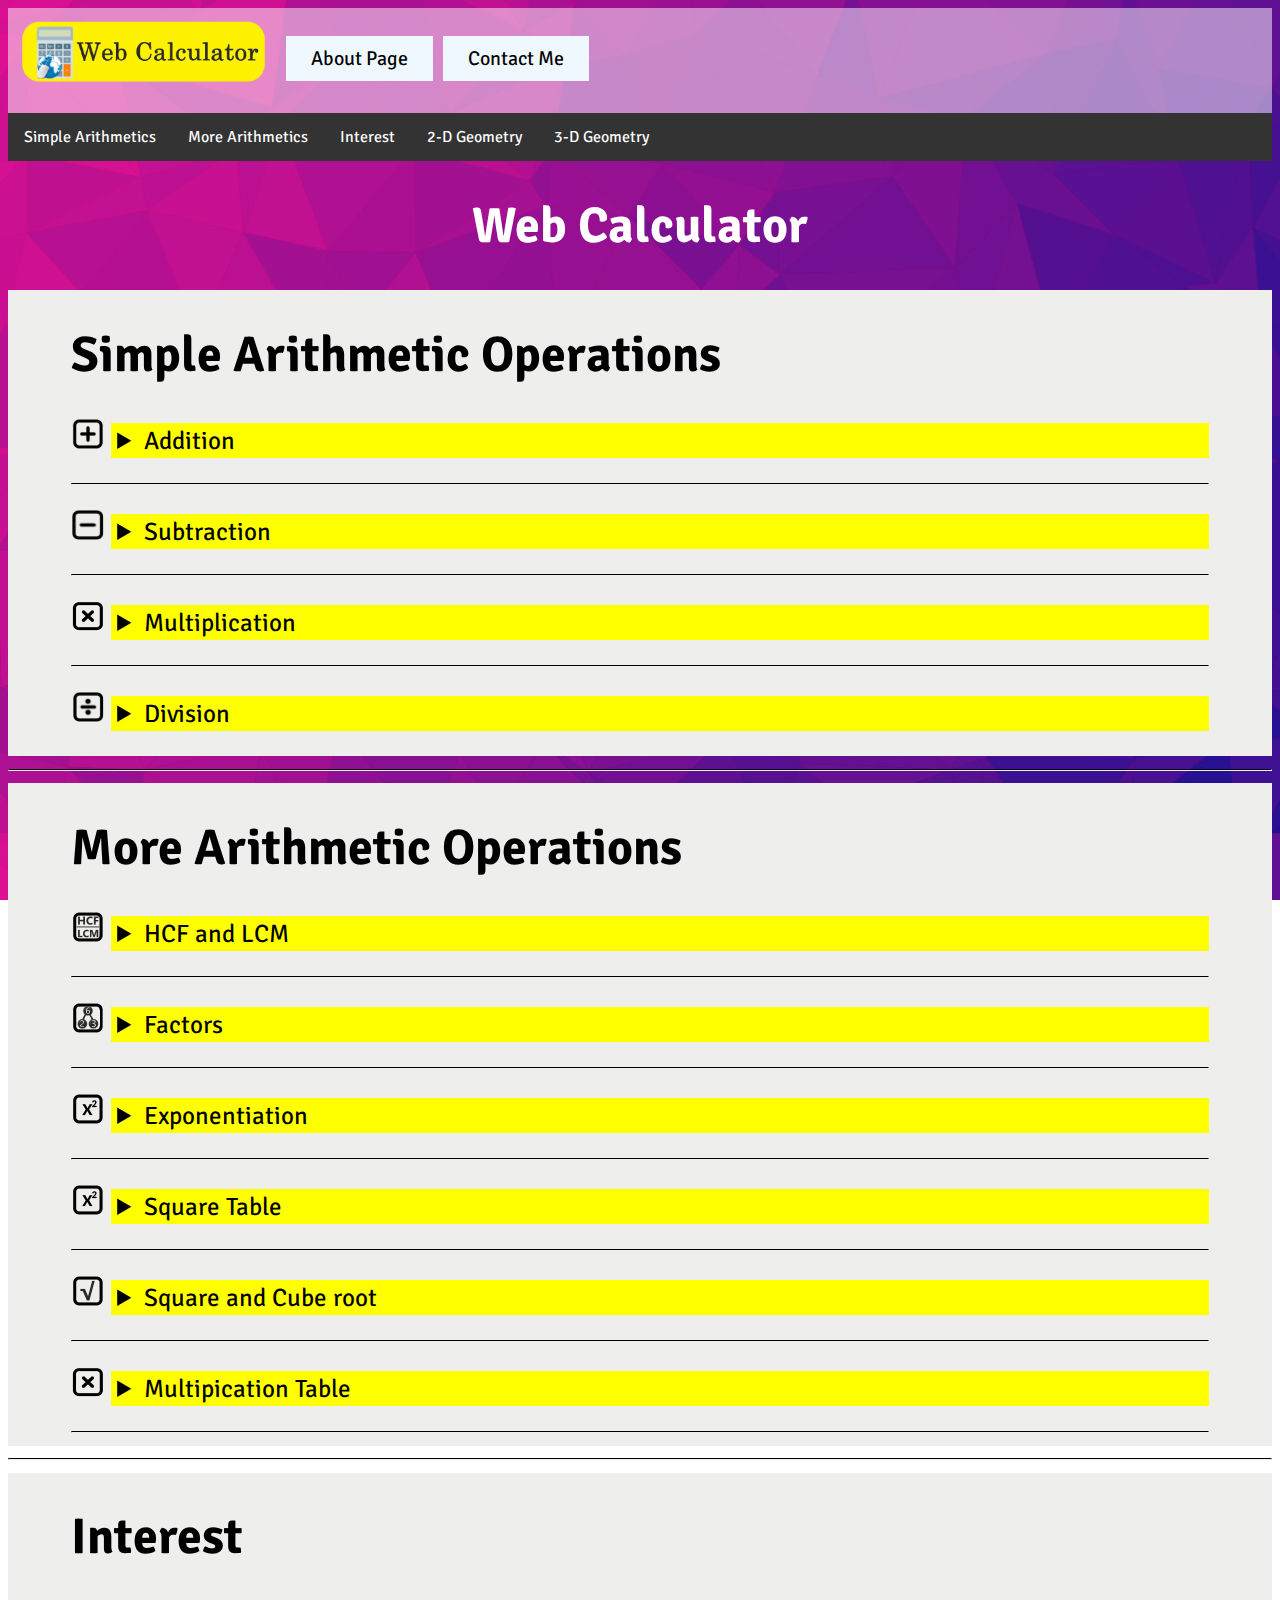
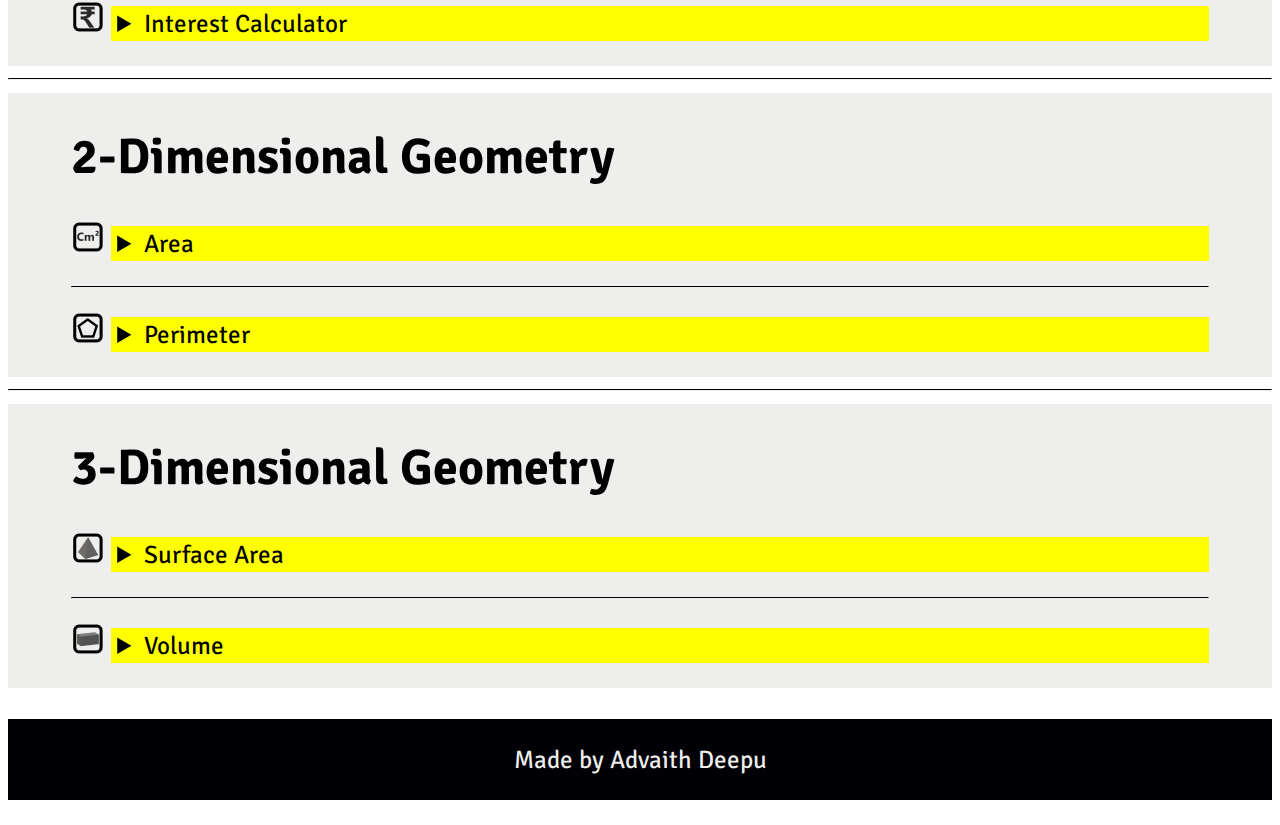
==== index.html @ 76e4072d "Factor, square table and multiplication table commit" ====
<!DOCTYPE html>
<html>
    <head>
        <title>Web Calculator</title>
        <link rel="icon" type="image/x-icon" href="images/favicon.ico">
        <link rel = "stylesheet" href = "stylesheet.css">
        <script src = "script.js"></script>
        <meta name="google-site-verification" content="hPIYOb02FYe_KMoBEYCbJFH-rFjBKuDhqPCGB0qV5eU" />
        <meta charset="utf-8">
        <meta name="description" content="Calculate anything!">
        <meta name="keywords" content="Addition, Subtraction, Multiplication, Division, HCF, LCM, Exponent, Square root, Cube root, Multipication table, square table, Area, Perimeter">
        <meta name="viewport" content="width=device-width, initial-scale=1">
    </head>
    <body>
        <button onclick="topFunction()" id="topBtn" title="Go to top"><img src = "images/up.png"></button>
        <div class="fullscreen nopadding">
         <div id="header">
            <a href="https://advaithdeepu.github.io/WebCalculator/" title="https://advaithdeepu.github.io/WebCalculator/"><img src ="images/webcalc logo.png"></a>
            <ul>
            <li><a class = "head" href = "about.html">About Page</a></li><!--add hover text(title tag)-->
            <li><a class = "head" href = "mailto:calculator.advaith@gmail.com" title="calculator.advaith@gmail.com">Contact Me</a></li>
            </ul>
         </div>
        </div>
        <nav><div class="navbar">
            <div class = "navitem">
                <a href="#SimpleArithmetics">Simple Arithmetics</a>
                <a href="#MoreArithmetics">More Arithmetics</a>
                <a href="#Interest">Interest</a>
                <a href="#2DGeometry">2-D Geometry</a>
                <a href="#3DGeometry">3-D Geometry</a></div>            
            </div>
        </nav>
        <div class = "heading">
            <h1 id="SimpleArithmetics">Web Calculator</h1>
        </div>
        <div class="white">
            <h1>Simple Arithmetic Operations</h1>
            <ul class = "add">
                <li>
                 <details>
                   <summary>Addition</summary>
                   <p>Enter the two Numbers</p>
                   <input type= "number" id = "addNum1" placeholder="Enter the Number"></input>
                   <br>
                   <input type= "number" id = "addNum2" placeholder="Enter the Number"></input>
                   <br><button class = "button" onclick = "addition()">Calculate</button><br><br>
                   <b id = "addResult" style = "color:black;"></b>            
                 </details>
                </li>
               </ul>  
               <hr>
               <ul class = "sub">
                <li>
                 <details>            
                   <summary>Subtraction</summary>
                   <p>Enter the two Numbers</p>
                   <input type= "number" id = "subNum1" placeholder="Enter the Number"></input>
                   <br>
                   <input type= "number" id = "subNum2" placeholder="Enter the Number"></input>
                   <br><button onclick = "subtraction()">Calculate</button><br><br>
                   <b id = "subResult" style = "color:black;"></b>            
                 </details>
                </li>
               </ul>
               <hr>
               <ul class = "mul">
                <li>   
                 <details>
                   <summary>Multiplication</summary>
                   <p>Enter the two Numbers</p>
                   <input type= "number" id = "multNum1" placeholder="Enter the Number"></input>
                   <br>
                   <input type= "number" id = "multNum2" placeholder="Enter the Number"></input>
                   <br><button onclick = "multiplication()">Calculate</button><br><br>
                   <b id = "multResult" style = "color:black;"></b>            
                 </details>
                </li>
               </ul>
               <hr>
               <ul class = "div">
                <li>
                 <details>
                   <summary>Division</summary>
                   <p>Enter the two Numbers</p>
                   <input type= "number" id = "divNum1" placeholder="Enter the Number"></input>
                   <br>
                   <input type= "number" id = "divNum2" placeholder="Enter the Number"></input>
                   <br><button onclick = "Division()">Calculate</button><br><br>
                   <b id = "divResult" style = "color:black;"></b>
                 </details>
                </li>
               </ul>
        </div>
        <hr id = "MoreArithmetics">
        <div class = "white">
            <h1>More Arithmetic Operations</h1>
            <ul class = "hcfLcm">
                <li>
                  <details>
                    <summary>
                      HCF and LCM
                    </summary>
                    <p>Enter the Numbers</p>
                    <input type="number" id="HCF1" placeholder="Enter the larger Number"></input><br>
                    <input type="number" id="HCF2" placeholder="Enter  smaller Number"></input><br><br>
                    <button onclick="HCF()">Find HCF</button>
                    <button onclick="LCM()">Find LCM</button>
                    <p id = "Hresult"></p>
                  </details>
                </li>
              </ul>         
              <hr>
              <ul class = "factor">
                <li>
                  <details>
                    <summary>
                      Factors
                    </summary>
                    <p>Find the factors of the Number</p>
                    <input type="number" id="factor" placeholder="Enter the Number"></input><br>
                    <button onclick="Factor()">Find Factors</button>
                    <p id = "fresult"></p>
                  </details>
                </li>
              </ul>         
              <hr>
              <ul class = "exp">
                <li>
                 <details>
                 <summary>Exponentiation</summary>
                 <p>Enter the number:- </p>
                 <input type="number" id="Exp1" placeholder="Enter the Number"></input>
                 <p>Enter the exponent:- </p>
                 <input type="number" id="Exp2" placeholder="Enter the Exponent"></input>
                 <br><button onclick = "Exponent()">Calculate</button>
                 <p id = "ExpResult"></p>
                 </details>
                </li>
               </ul>
               <hr>
               <ul class = "exp">
                <li>
                 <details>
                 <summary>Square Table</summary>
                 <p>Enter the number from where you want to start the square table:- </p>
                 <input type="number" id="stable1" placeholder="Enter the Number"></input>
                 <p>Enter the number from where you want to end the square table:- </p>
                 <input type="number" id="stable2" placeholder="Enter the Number"></input>
                 <br><button onclick = "STable()" id ="scroll2">Calculate</button>
                 <p style ="background: aqua;" id = "sTableResult"></p>
                 </details>
                </li>
               </ul>
               <hr>
               <ul class = root>
                 <li>
                   <details>
                     <summary>
                       Square and Cube root
                     </summary>
                     <p>Enter the Number</p>
                     <input type="number" id="rootNum" placeholder="Enter the Number"></input>
                     <br><button onclick="SquareRoot()">Find Square root</button>
                     <button onclick="CubeRoot()">Find Cube root</button>
                     <p id = "rootResult"></p>
                   </details>
                 </li>
               </ul>
               <hr>
               <ul class = "mul">
                <li>
                 <details>
                 <summary>Multipication Table</summary>
                 <p>Enter the number whose multiplication table is required:- </p>
                 <input type="number" id="mtable1" placeholder="Enter the Number"></input>
                 <p>Enter number till where you want the multiplication table: </p>
                 <input type="number" id="mtable2" value="10" placeholder="Enter the Number"></input>
                 <br><button onclick = "MTable()" id ="scroll">Calculate</button>
                 <p style ="background: aqua;" id = "mTableResult"></p>
                 </details>
                </li>
               </ul>
               <hr>
               <!--<ul class = "zeroes">
                <li>
                  <details>
                    <summary>
                      Roots of a polynomial
                    </summary>
                    <p>Find the factors of the Number</p>
                    <input type="number" id="factor" placeholder="Enter the Number"></input><br>
                    <button onclick="Factor()">Find Factors</button>
                    <p id = "fresult"></p>
                  </details>
                </li>
              </ul>         
              <hr>-->
        </div>
        <hr id = "Interest">
        <div class = "white">
            <h1>Interest</h1>
            <ul class="interest">
                <li>
                  <details>
                    <summary>
                      Interest Calculator
                    </summary>
                    <p>Enter the Principal, Rate of Interest and Time (in months):-</p>
                    <input type="number" id="principal" placeholder="Enter Principal"></input><br>
                    <input type="number" id="rateOfI" placeholder="Enter Rate of Interest"></input><br>
                    <input type="number" id="time" placeholder="Enter Time Period"></input><br><br>
                    <strong>Simple Interest</strong><br><br>
                    <button onclick="SimpleInterest()">Use Simple Interest</button><br>
                    <p id = "SResult"></p>
                    <strong>Compound Interest</strong>
                    <p>Select how the amount is compounded:-</p>
                    <button id="year">Annually</button>
                    <button id="half">Half-Yearly</button>
                    <button id="quart">Quarterly</button><br><br>
                    <button id ="CI" onclick="CompoundInterest()">Use Compound Interest</button>           
                    <p id = "CResult"></p>
                  </details>
                </li>
              </ul>
        </div>
        <hr id = "2DGeometry">
        <div class = "white">
            <h1>2-Dimensional Geometry</h1>
            <ul class = "area">
                <li>
                <details>
                  <summary>Area</summary>
                  <p>Select one of the following shapes:- </p>
                  <details>
                   <summary><img src = "images/triangle.png">Triangle</summary>
                   <ul><li><details>
                     <summary>Heron's Formula (using 3 sides)</summary>
                     <input type="number" id="side1" placeholder="Measure of side 1"></input><br><br>
                     <input type="number" id="side2" placeholder="Measure of side 2"></input><br><br>
                     <input type="number" id="side3" placeholder="Measure of side 3"></input><br><br>
                     <button onclick="AreaTriHeron()">Find Area</button>
                     <p id = "triHeronArea"></p>
                    </details></li>
                    <li><details><summary>1/2 x base x height</summary>
                     <p>Enter the values of base and height:- </p>
                     <input type="number" id="triBase" placeholder="Value of base"></input><br><br>
                     <input type="number" id="triHeight" placeholder="Value of height"></input><br><br>
                     <button onclick="AreaTriBase()">Find area</button>
                     <p id = "triBaseArea"></p></details></li>
                   </ul></details>
                  <details>
                   <summary><img src = "images/square.png">Quadrilateral</summary>
                   <p>Select a Quadrilateral </p>
                   <ul><li><details><summary><img src = "images/para.png">Parallellogram</summary>
                     <p>Enter the values of base and height:- </p>
                     <input type="number" id="pBase" placeholder="Value of base"></input><br><br>
                     <input type="number" id="pHeight" placeholder="Value of height"></input><br><br>
                     <button onclick="AreaParallelogram()">Find area</button>
                     <p id = "paraArea"></p></details>
                     </li>
                   <li>
                   <details><summary><img src = "images/rect.png">Rectangle</summary>
                     <p>Enter the values of length and breadth:- </p>
                     <input type="number" id="rLength" placeholder="Value of length"></input><br><br>
                     <input type="number" id="rBreadth" placeholder="Value of breadth"></input><br><br>
                     <button onclick="AreaRectangle()">Find area</button>
                     <p id = "rArea"></p></details> 
                   </li>
                   <li><details><summary><img src = "images/square.png">Square</summary>
                     <p>Enter the value of side of the square:- </p>
                     <input type="number" id="sSide" placeholder="Value of side"></input><br><br>
                     <button onclick="AreaSquare()">Find area</button>
                     <p id = "sArea"></p></details> </li></ul></details>
                   <details><summary><img src = "images/circle.png">Circle</summary>
                     <p>Enter the value of radius of the circle:- </p>
                     <input type="number" id="aRadius" placeholder="Value of radius"></input><br><br>
                     <button onclick="AreaCircle()">Find Area</button>
                     <p id = "cArea"></p>
                   </details>
                 </li>
                 </ul>
               <hr>
              <ul class = "perimeter">
               <li>
               <details>
                 <summary>Perimeter</summary>
                 <p>Select one of the following shapes:- </p>
                 <details>
                  <summary><img src = "images/triangle.png">Triangle</summary>
                  <p>Enter the values of each side of the Triangle</p>
                  <input type="number" id="pSide1" placeholder="Measure of side 1"></input><br><br>
                 <input type="number" id="pSide2" placeholder="Measure of side 2"></input><br><br>
                 <input type="number" id="pSide3" placeholder="Measure of side 3"></input><br><br>
                 <button onclick="PeriTriangle()">Find Perimeter</button>
                 <p id = "pTriangle"></p>
                 </details>
                 <details>
                  <summary><img src = "images/square.png">Quadrilaterals</summary>
                  <p>Select a Quadrilateral </p>
                  <ul><li>
                   <details><summary><img src = "images/rect.png">Rectangle/Parallelogram</summary>
                     <p>Enter the values of length and breadth:- </p>
                     <input type="number" id="pLength" placeholder="Value of length"></input><br><br>
                     <input type="number" id="pBreadth" placeholder="Value of breadth"></input><br><br>
                     <button onclick="PeriRectangle()">Find Perimeter</button>
                     <p id = "pRect"></p></details> 
                   </li>
                   <li>
                   <details><summary><img src = "images/square.png">Square</summary>
                     <p>Enter the value of side of the square or Rhombus:- </p>
                     <input type="number" id="pSide" placeholder="Value of side"></input><br><br>
                     <button onclick="PeriSquare()">Find Perimeter</button>
                     <p id = "pSquare"></p>
                   </details>
                   </li>
                   </ul>
                </details>
                <details>
                  <summary><img src = "images/circle.png">Circle</summary>
                  <p>Enter the value of radius of the circle:- </p>
                   <input type="number" id="pRadius" placeholder="Value of radius"></input><br><br>
                   <button onclick="CircumCircle()">Find Perimeter</button>
                   <p id = "CircumCircle"></p> 
                </details>
                <details>
                 <summary><img src = "images/regular.png">Any Regular polygon</summary>
                 <p>Enter the length of each side and the total number of sides:- </p>
                 <input type="number" id="pReguLength" placeholder="Length of each side"></input><br><br>
                 <input type="number" id="pReguNum" placeholder="Number of Sides" min="3"></input><br><br>
                 <button onclick="PeriRegular()">Find Perimeter</button>
                 <p id = "pRegular"></p></details> 
               </details>
               </details>
               </li>
             </ul>
        </div>
        <hr id = "3DGeometry">
        <div class = "white">
            <h1>3-Dimensional Geometry</h1>
            <ul class = "surfacearea">
                <li>
                <details>
                  <summary>Surface Area</summary>
                  <p>Select one of the following shapes:- </p>
                  <details>
                   <summary><img src = "images/cuboid.png">Cuboid</summary>
                   <input type="number" id="sLength" placeholder="Value of Length"></input><br><br>
                   <input type="number" id="sBreadth" placeholder="Value of Breadth"></input><br><br>
                   <input type="number" id="sHeight" placeholder="Value of Height"></input><br><br>
                   <button onclick = "TSACuboid()">Find Total Surface Area</button>
                   <button onclick = "CSACuboid()">Find Curved Surface Area</button>
                   <p id = "sCuboid"></p>
                  </details>
                  <details>
                   <summary><img src = "images/cube.png">Cube</summary>
                   <input type="number" id="surfaceSide" placeholder="Value of Side"></input><br><br>
                   <button onclick = "TSACube()">Find Total Surface Area</button>
                   <button onclick = "CSACube()">Find Curved Surface Area</button>
                   <p id = "sCube"></p>
                 </details>
                 <details>
                   <summary><img src = "images/cylinder.png">Cylinder</summary>
                   <input type="number" id="sCylRadius" placeholder="Enter Radius"></input><br><br>
                   <input type="number" id="sCylHeight" placeholder="Enter Height"></input><br><br>
                   <button onclick = "TSACylinder()">Find Total Surface Area</button>
                   <button onclick = "CSACylinder()">Find Curved Surface Area</button>
                   <p id="sCylinder"></p>
                 </details>
                 <details>
                  <summary><img src = "images/cone.png">Cone</summary>
                  <input type="number" id="sConeRadius" placeholder="Enter Radius"></input><br><br>
                  <input type="number" id="sConeHeight" placeholder="Enter Height"></input><br><br>
                  <button onclick = "TSACone()">Find Total Surface Area</button>
                  <button onclick = "CSACone()">Find Curved Surface Area</button>
                  <p id = "sCone"></p>
                </details>
                <details>
                  <summary><img src = "images/sphere.png">Sphere</summary>
                  <input type="number" id="sSphRadius" placeholder="Enter Radius"></input><br><br>
                  <button onclick="TSASphere()">Find Total Surface Area</button>
                  <p id ="sSphere"></p>
                </details>
                <details>
                  <summary><img src = "images/hemi.png">Hemi-Sphere</summary>
                  <input type="number" id="sHemiRadius" placeholder="Enter Radius"></input><br><br>
                  <button onclick="TSAHemi()">Find Total Surface Area</button>
                  <button onclick = "CSAHemi()">Find Curved Surface Area</button>
                  <p id ="sHemi"></p>
                </details>
                </details>
                </li>
              </ul>
              <hr>
              <ul class = "volume">
                <li>
                <details>
                  <summary>Volume</summary>
                  <p>Select one of the following shapes:- </p>
                  <details>
                   <summary><img src = "images/cuboid.png">Cuboid</summary>
                   <input type="number" id="vLength" placeholder="Value of Length"></input><br><br>
                   <input type="number" id="vBreadth" placeholder="Value of Breadth"></input><br><br>
                   <input type="number" id="vHeight" placeholder="Value of Height"></input><br><br>
                   <button onclick = "VolCuboid()">Find Volume</button>
                   <p id = "vCuboid"></p>
                  </details>
                  <details>
                   <summary><img src = "images/cube.png">Cube</summary>
                   <input type="number" id="vSide" placeholder="Value of Side"></input><br><br>
                   <button onclick = "VolCube()">Find Volume</button>
                   <p id = "vCube"></p>
                 </details>
                 <details>
                   <summary><img src = "images/cylinder.png">Cylinder</summary>
                   <input type="number" id="vCylRadius" placeholder="Enter Radius"></input><br><br>
                   <input type="number" id="vCylHeight" placeholder="Enter Height"></input><br><br>
                   <button onclick = "VolCylinder()">Find Volume</button>
                   <p id="vCylinder"></p>
                 </details>
                 <details>
                  <summary><img src = "images/cone.png">Cone</summary>
                  <input type="number" id="vConeRadius" placeholder="Enter Radius"></input><br><br>
                  <input type="number" id="vConeHeight" placeholder="Enter Height"></input><br><br>
                  <button onclick = "VolCone()">Find Volume</button>
                  <p id = "vCone"></p>
                </details>
                <details>
                  <summary><img src = "images/sphere.png">Sphere</summary>
                  <input type="number" id="vSphRadius" placeholder="Enter Radius"></input><br><br>
                  <button onclick="VolSphere()">Find Volume</button>
                  <p id ="vSphere"></p>
                </details>
                <details>
                  <summary><img src = "images/hemi.png">Hemi-Sphere</summary>
                  <input type="number" id="vHemiRadius" placeholder="Enter Radius"></input><br><br>
                  <button onclick="VolHemi()">Find Volume</button>
                  <p id ="vHemi"></p>
                </details>
                </details>
                </li>
              </ul>
        </div><br>
        <div class="dark">
        <p>Made by Advaith Deepu</p>
        </div>
        <div class="semitrans">
            <p></p>
        </div>
    </body>
</html>
---- stylesheet.css ----
@import url(https://fonts.googleapis.com/css?family=Signika+Negative:400,700);
hr {
  border-top: 1px solid black; 
}
ul{
  list-style-image: none;
  list-style-type: none;
}
ul.nav{
  list-style-image: unset;
}
ul.add {
  list-style-image: url("images/pls.png");
}
ul.sub {
  list-style-image: url("images/sub.png");
}
ul.mul {
  list-style-image: url("images/mul.png");
}
ul.div {
  list-style-image: url("images/div.png");
}
ul.exp {
  list-style-image: url("images/sqr.png");
}
ul.root {
  list-style-image: url("images/root.png");
}
ul.hcfLcm {
  list-style-image: url("images/hcflcm.png");
}
ul.interest{
  list-style-image: url("images/interest.png");
}

ul.area{
  list-style-image: url("images/area.png");
  background-color: none;
}
ul.perimeter{
  list-style-image: url("images/perimeter.png");
}
ul.surfacearea{
  list-style-image: url("images/surface.png");
}
ul.volume{
  list-style-image:url("images/cuboid.png");
}
ul.factor{
  list-style-image: url("images/factor.png");
}
ul.mtable{
  list-style-image: url("images/mtable.png");
}
button {
  background-color: #4CAF50; /* Green */
  border: none;
  color: white;
  padding: 8px 16px;
  text-align: center;
  text-decoration: none;
  display: inline-block;
  font-size: 16px;
  margin: 4px 2px;
  transition-duration: 0.2s;
  cursor: pointer;
  background-color: lightgreen; 
  color: black; 
  border: 2px solid #4CAF50;
}
button:hover:enabled {
  background-color: #4CAF50;
  color: white;
}
button:disabled {
  opacity: 0.6;
  cursor: not-allowed;
}
#topBtn {
  display: none;
  position: fixed;
  bottom: 20px;
  right: 30px;
  z-index: 99;
  font-size: 18px;
  border: none;
  outline: none;
  outline-style:initial;
  border-radius: 100px;
  background-color:unset;
  color: white;
  cursor: pointer;
  padding: 15px;
  border-radius: 4px;
}

#topBtn:hover {
  opacity: 0.5;
}
a.head:link, a.head:visited{
  background-color:aliceblue;
  color: black;
  padding: 10px 25px;
  text-align: center;
  text-decoration: none;
  display: inline-block;
}
a.head:hover, a.head:active {
  background-color: rgb(245, 245, 157);
}
input{
  background-color:#faf8a5;
  padding: 8px 16px;
}

.color{
  background-color: white;
  padding: unset;
}

details{
  background-color: yellow;
}

details > summary {
  padding: 2px 6px;
  width: 15em;
  border: none;
  cursor: pointer;
}
.navbar {
  overflow: hidden;
  background-color: #333;
  display: flexbox;
  justify-content: center;
  width: 100%;
  margin: auto
}
.navbar a {
  float: left;
  font-size: 16px;
  color: white;
  text-align: center;
  padding: 14px 16px;
  text-decoration: none;
}
html, body {
  height:100%;
  font-family: 'Signika Negative', sans-serif;
  font-size: 25px;
}

html {
  background: url("images/background.jpg") fixed;
  background-size: 100%;
}

div {
  overflow: hidden;
}
div.heading {
  text-align: center;
}
.heading h1{
  color: white
}

a {
  color: #322bff;
  text-decoration: underline;
  transition: 500ms;
}
a:hover {
  color: #26a1ff;
}

#header {
  background: rgba(255, 255, 255, .5);
  padding: 1%;
  overflow:visible;
  height: 80px;
  margin: 0 auto;
  display:block;
}
#header img {
  float: left;
  box-shadow: none;
}
#header ul {
  list-style: none;
  float: left;
  padding-left: 10px;
  margin-top: 15px;
}
#header ul li {
  float: left;
  min-height: 2px;
  margin-left: 10px;
  font-size: 20px;
}

@media all and (max-width: 800px) {
   #header ul {
     float: none;
     padding-left: unset;
     margin-top: unset;
   }
   #header ul li {
    float: none;
    width: 100%;
  }
   #header img {
    float: left;
    box-shadow: none;
    height: auto;
    width: 65%;
    padding-bottom: 50px;
   }
   a.head:link, a.head:visited{
    background-color:aliceblue;
    color: black;
    padding: 3px 8px;
    text-align: center;
    text-decoration: none;
    display:inline-flexbox;
    border: 1px solid black;
  }
  a.head:hover, a.head:active {
    background-color: rgb(245, 245, 157);
  }
  #topBtn{
    height: auto;
    width: 20%;
  }
}
.fullscreen {
  position: relative;
  margin: 0 auto;
  display:block;

}
.fullscreen .header {
  position: absolute;
  bottom: 0;
  text-align: center;
  width: 100%;
  color: #fff;
  text-shadow: 0px 0px 2px #000;
}

.white {
  background: #eeeeec;
  padding: 0 5%;
}
.mult{
  background: #26a1ff;
}
.nobg {
  background: none;
  padding: 0 5%;
  color: #fff;
  text-shadow: 0px 0px 4px #000;
}
.semitrans {
  background: rgba(255, 255, 255, .5);
  padding: 0 5%;
  opacity:0;
}
.dark {
  color: #eeeeec;
  background: #010105;
  padding: 0 5%;
  text-align: center;
}
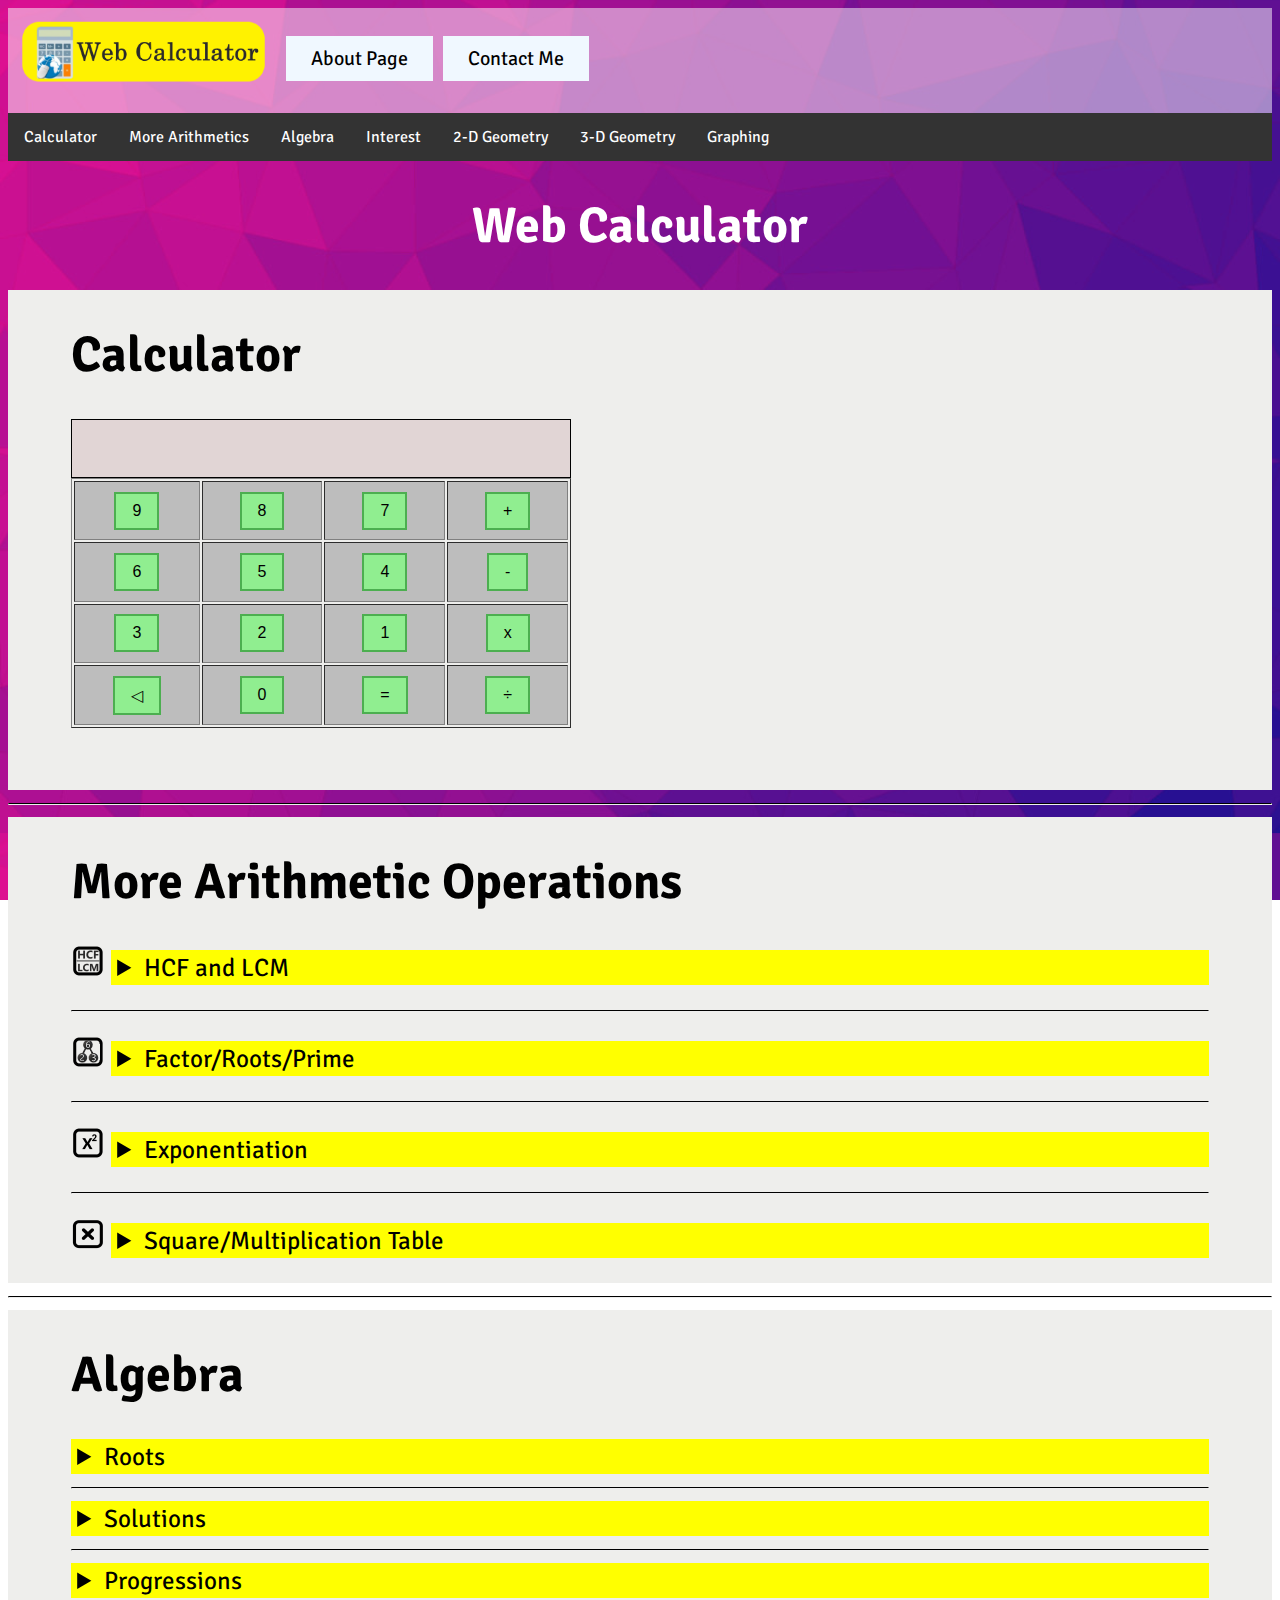
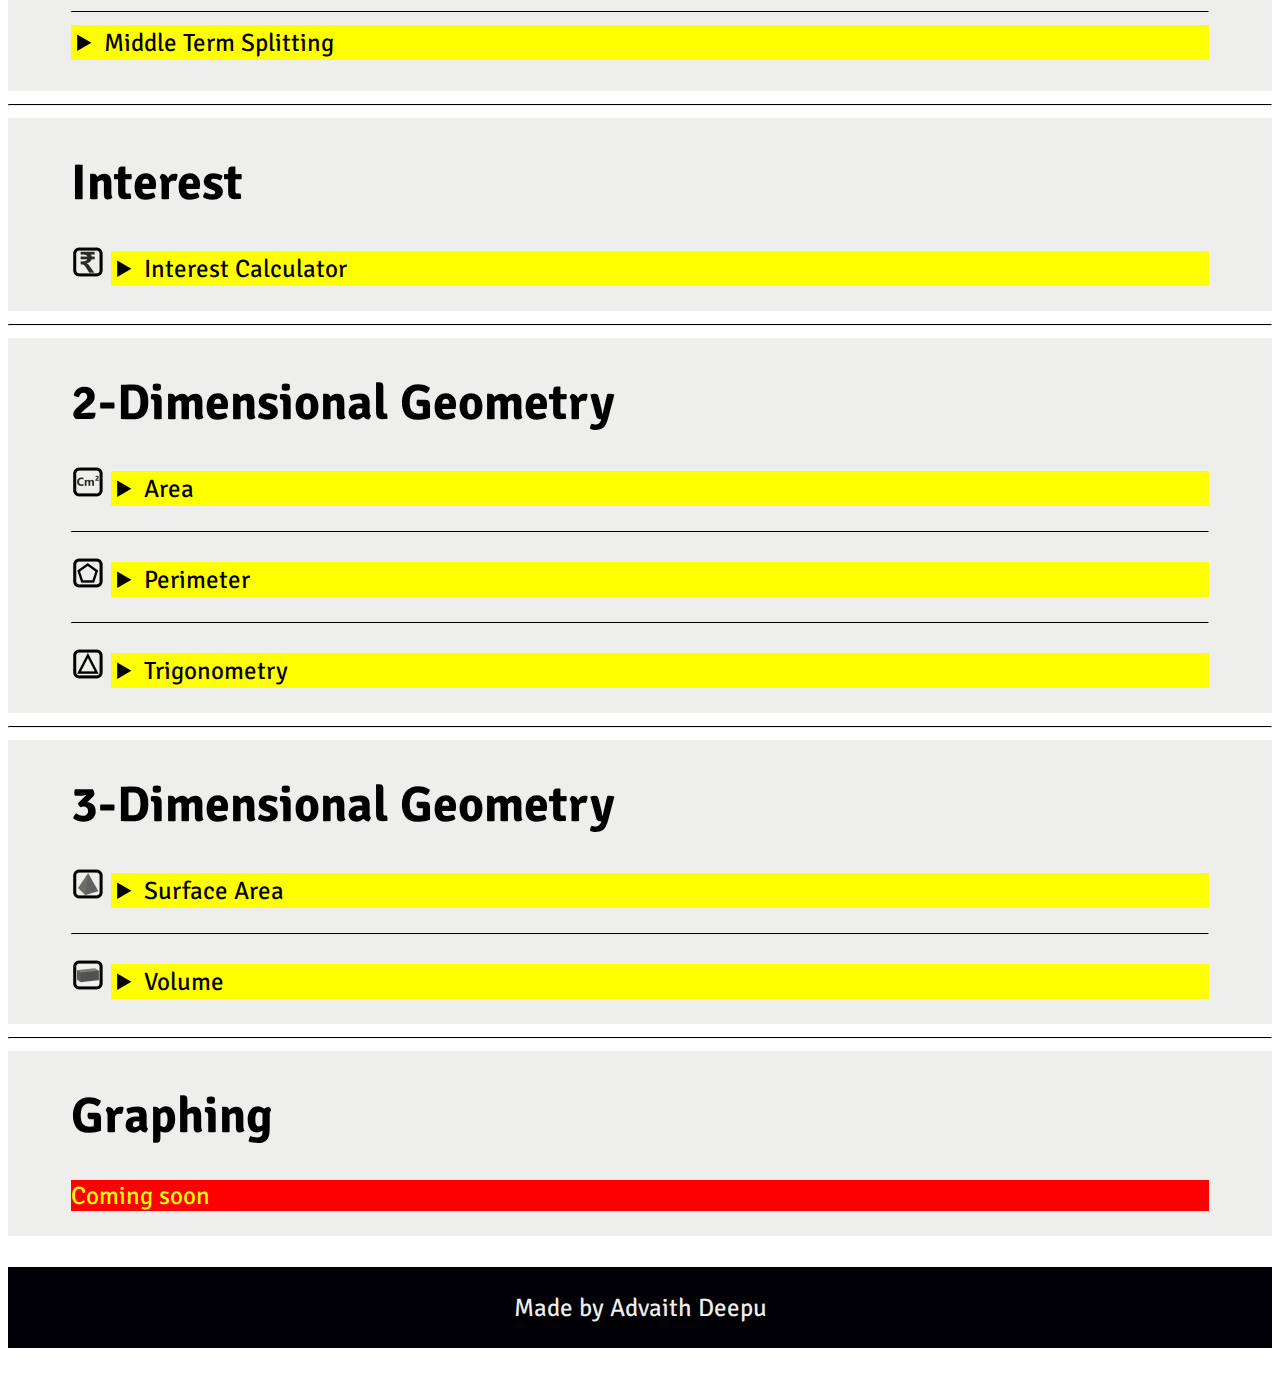
==== commit 8ec281b8: "new stuff" ====
--- a/index.html
+++ b/index.html
@@ -1,451 +1,499 @@
 <!DOCTYPE html>
 <html>
-    <head>
-        <title>Web Calculator</title>
-        <link rel="icon" type="image/x-icon" href="images/favicon.ico">
-        <link rel = "stylesheet" href = "stylesheet.css">
-        <script src = "script.js"></script>
-        <meta name="google-site-verification" content="hPIYOb02FYe_KMoBEYCbJFH-rFjBKuDhqPCGB0qV5eU" />
-        <meta charset="utf-8">
-        <meta name="description" content="Calculate anything!">
-        <meta name="keywords" content="Addition, Subtraction, Multiplication, Division, HCF, LCM, Exponent, Square root, Cube root, Multipication table, square table, Area, Perimeter">
-        <meta name="viewport" content="width=device-width, initial-scale=1">
-    </head>
-    <body>
-        <button onclick="topFunction()" id="topBtn" title="Go to top"><img src = "images/up.png"></button>
-        <div class="fullscreen nopadding">
-         <div id="header">
-            <a href="https://advaithdeepu.github.io/WebCalculator/" title="https://advaithdeepu.github.io/WebCalculator/"><img src ="images/webcalc logo.png"></a>
-            <ul>
-            <li><a class = "head" href = "about.html">About Page</a></li><!--add hover text(title tag)-->
-            <li><a class = "head" href = "mailto:calculator.advaith@gmail.com" title="calculator.advaith@gmail.com">Contact Me</a></li>
-            </ul>
-         </div>
+  <head>
+    <meta http-equiv="content-type" content="text/html; charset=utf-8">
+    <title>Web Calculator</title>
+    <link rel="icon" type="image/x-icon" href="images/favicon.ico">
+    <link rel="stylesheet" href="stylesheet.css">
+    <script src="//ajax.googleapis.com/ajax/libs/jquery/1.9.1/jquery.min.js"></script>
+    <script src="script.js"></script>
+    <meta name="google-site-verification" content="hPIYOb02FYe_KMoBEYCbJFH-rFjBKuDhqPCGB0qV5eU">
+    <meta name="description" content="Calculate anything!">
+    <meta name="keywords" content="Addition, Subtraction, Multiplication, Division, HCF, LCM, Exponent, Square root, Cube root, Multipication table, square table, Area, Perimeter">
+    <meta name="viewport" content="width=device-width, initial-scale=1">
+  </head>
+  <body> <button onclick="topFunction()" id="topBtn" title="Go to top"><img src="images/up.png"></button>
+    <div class="fullscreen nopadding">
+      <div id="header"> <a href="https://advaithdeepu.github.io/WebCalculator/"
+
+          title="https://advaithdeepu.github.io/WebCalculator/"><img src="images/webcalc%20logo.png"></a>
+        <ul>
+          <li><a class="head" href="about.html">About Page</a></li>
+          <!--add hover text(title tag)-->
+          <li><a class="head" href="mailto:calculator.advaith@gmail.com" title="calculator.advaith@gmail.com">Contact
+              Me</a></li>
+        </ul>
+      </div>
+    </div>
+    <nav>
+      <div class="navbar">
+        <div class="navitem">
+          <a href="#Calculator">Calculator</a>
+          <a href="#MoreArithmetics">More Arithmetics</a>
+          <a href="#Algebra">Algebra</a>
+          <a href="#Interest">Interest</a>
+          <a href="#2DGeometry">2-D Geometry</a>
+          <a href="#3DGeometry">3-D Geometry</a>
+          <a href="#Graphing">Graphing</a>
         </div>
-        <nav><div class="navbar">
-            <div class = "navitem">
-                <a href="#SimpleArithmetics">Simple Arithmetics</a>
-                <a href="#MoreArithmetics">More Arithmetics</a>
-                <a href="#Interest">Interest</a>
-                <a href="#2DGeometry">2-D Geometry</a>
-                <a href="#3DGeometry">3-D Geometry</a></div>            
-            </div>
-        </nav>
-        <div class = "heading">
-            <h1 id="SimpleArithmetics">Web Calculator</h1>
-        </div>
-        <div class="white">
-            <h1>Simple Arithmetic Operations</h1>
-            <ul class = "add">
-                <li>
-                 <details>
-                   <summary>Addition</summary>
-                   <p>Enter the two Numbers</p>
-                   <input type= "number" id = "addNum1" placeholder="Enter the Number"></input>
-                   <br>
-                   <input type= "number" id = "addNum2" placeholder="Enter the Number"></input>
-                   <br><button class = "button" onclick = "addition()">Calculate</button><br><br>
-                   <b id = "addResult" style = "color:black;"></b>            
-                 </details>
-                </li>
-               </ul>  
-               <hr>
-               <ul class = "sub">
-                <li>
-                 <details>            
-                   <summary>Subtraction</summary>
-                   <p>Enter the two Numbers</p>
-                   <input type= "number" id = "subNum1" placeholder="Enter the Number"></input>
-                   <br>
-                   <input type= "number" id = "subNum2" placeholder="Enter the Number"></input>
-                   <br><button onclick = "subtraction()">Calculate</button><br><br>
-                   <b id = "subResult" style = "color:black;"></b>            
-                 </details>
-                </li>
-               </ul>
-               <hr>
-               <ul class = "mul">
-                <li>   
-                 <details>
-                   <summary>Multiplication</summary>
-                   <p>Enter the two Numbers</p>
-                   <input type= "number" id = "multNum1" placeholder="Enter the Number"></input>
-                   <br>
-                   <input type= "number" id = "multNum2" placeholder="Enter the Number"></input>
-                   <br><button onclick = "multiplication()">Calculate</button><br><br>
-                   <b id = "multResult" style = "color:black;"></b>            
-                 </details>
-                </li>
-               </ul>
-               <hr>
-               <ul class = "div">
-                <li>
-                 <details>
-                   <summary>Division</summary>
-                   <p>Enter the two Numbers</p>
-                   <input type= "number" id = "divNum1" placeholder="Enter the Number"></input>
-                   <br>
-                   <input type= "number" id = "divNum2" placeholder="Enter the Number"></input>
-                   <br><button onclick = "Division()">Calculate</button><br><br>
-                   <b id = "divResult" style = "color:black;"></b>
-                 </details>
-                </li>
-               </ul>
-        </div>
-        <hr id = "MoreArithmetics">
-        <div class = "white">
-            <h1>More Arithmetic Operations</h1>
-            <ul class = "hcfLcm">
-                <li>
-                  <details>
-                    <summary>
-                      HCF and LCM
-                    </summary>
-                    <p>Enter the Numbers</p>
-                    <input type="number" id="HCF1" placeholder="Enter the larger Number"></input><br>
-                    <input type="number" id="HCF2" placeholder="Enter  smaller Number"></input><br><br>
-                    <button onclick="HCF()">Find HCF</button>
-                    <button onclick="LCM()">Find LCM</button>
-                    <p id = "Hresult"></p>
-                  </details>
-                </li>
-              </ul>         
-              <hr>
-              <ul class = "factor">
-                <li>
-                  <details>
-                    <summary>
-                      Factors
-                    </summary>
-                    <p>Find the factors of the Number</p>
-                    <input type="number" id="factor" placeholder="Enter the Number"></input><br>
-                    <button onclick="Factor()">Find Factors</button>
-                    <p id = "fresult"></p>
-                  </details>
-                </li>
-              </ul>         
-              <hr>
-              <ul class = "exp">
-                <li>
-                 <details>
-                 <summary>Exponentiation</summary>
-                 <p>Enter the number:- </p>
-                 <input type="number" id="Exp1" placeholder="Enter the Number"></input>
-                 <p>Enter the exponent:- </p>
-                 <input type="number" id="Exp2" placeholder="Enter the Exponent"></input>
-                 <br><button onclick = "Exponent()">Calculate</button>
-                 <p id = "ExpResult"></p>
-                 </details>
-                </li>
-               </ul>
-               <hr>
-               <ul class = "exp">
-                <li>
-                 <details>
-                 <summary>Square Table</summary>
-                 <p>Enter the number from where you want to start the square table:- </p>
-                 <input type="number" id="stable1" placeholder="Enter the Number"></input>
-                 <p>Enter the number from where you want to end the square table:- </p>
-                 <input type="number" id="stable2" placeholder="Enter the Number"></input>
-                 <br><button onclick = "STable()" id ="scroll2">Calculate</button>
-                 <p style ="background: aqua;" id = "sTableResult"></p>
-                 </details>
-                </li>
-               </ul>
-               <hr>
-               <ul class = root>
-                 <li>
-                   <details>
-                     <summary>
-                       Square and Cube root
-                     </summary>
-                     <p>Enter the Number</p>
-                     <input type="number" id="rootNum" placeholder="Enter the Number"></input>
-                     <br><button onclick="SquareRoot()">Find Square root</button>
-                     <button onclick="CubeRoot()">Find Cube root</button>
-                     <p id = "rootResult"></p>
-                   </details>
-                 </li>
-               </ul>
-               <hr>
-               <ul class = "mul">
-                <li>
-                 <details>
-                 <summary>Multipication Table</summary>
-                 <p>Enter the number whose multiplication table is required:- </p>
-                 <input type="number" id="mtable1" placeholder="Enter the Number"></input>
-                 <p>Enter number till where you want the multiplication table: </p>
-                 <input type="number" id="mtable2" value="10" placeholder="Enter the Number"></input>
-                 <br><button onclick = "MTable()" id ="scroll">Calculate</button>
-                 <p style ="background: aqua;" id = "mTableResult"></p>
-                 </details>
-                </li>
-               </ul>
-               <hr>
-               <!--<ul class = "zeroes">
-                <li>
-                  <details>
-                    <summary>
-                      Roots of a polynomial
-                    </summary>
-                    <p>Find the factors of the Number</p>
-                    <input type="number" id="factor" placeholder="Enter the Number"></input><br>
-                    <button onclick="Factor()">Find Factors</button>
-                    <p id = "fresult"></p>
-                  </details>
-                </li>
-              </ul>         
-              <hr>-->
-        </div>
-        <hr id = "Interest">
-        <div class = "white">
-            <h1>Interest</h1>
-            <ul class="interest">
-                <li>
-                  <details>
-                    <summary>
-                      Interest Calculator
-                    </summary>
-                    <p>Enter the Principal, Rate of Interest and Time (in months):-</p>
-                    <input type="number" id="principal" placeholder="Enter Principal"></input><br>
-                    <input type="number" id="rateOfI" placeholder="Enter Rate of Interest"></input><br>
-                    <input type="number" id="time" placeholder="Enter Time Period"></input><br><br>
-                    <strong>Simple Interest</strong><br><br>
-                    <button onclick="SimpleInterest()">Use Simple Interest</button><br>
-                    <p id = "SResult"></p>
-                    <strong>Compound Interest</strong>
-                    <p>Select how the amount is compounded:-</p>
-                    <button id="year">Annually</button>
-                    <button id="half">Half-Yearly</button>
-                    <button id="quart">Quarterly</button><br><br>
-                    <button id ="CI" onclick="CompoundInterest()">Use Compound Interest</button>           
-                    <p id = "CResult"></p>
+      </div>
+    </nav>
+    <div class="heading">
+      <h1 id="Calculator">Web Calculator</h1>
+    </div>
+    <div class="white">
+      <h1>Calculator</h1>
+      <div id="cl" style="width: 498px; height: 57px; border: 1px solid black; text-align: right;"></div>
+      <table style="width: 500px; height: 250px;" border="1">
+        <tbody>
+          <tr>
+            <td class="calctable"><button class="calc" value="9">9</button></td>
+            <td class="calctable"><button class="calc" value="8">8</button></td>
+            <td class="calctable"><button class="calc" value="7">7</button></td>
+            <td class="calctable"><button class="calc" value="+">+</button></td>
+          </tr>
+          <tr>
+            <td class="calctable"><button class="calc" value="6">6</button></td>
+            <td class="calctable"><button class="calc" value="5">5</button></td>
+            <td class="calctable"><button class="calc" value="4">4</button></td>
+            <td class="calctable"><button class="calc" value="-">-</button></td>
+          </tr>
+          <tr>
+            <td class="calctable"><button class="calc" value="3">3</button></td>
+            <td class="calctable"><button class="calc" value="2">2</button></td>
+            <td class="calctable"><button class="calc" value="1">1</button></td>
+            <td class="calctable"><button class="calc" value="*">x</button></td>
+          </tr>
+          <tr>
+            <td class="calctable"><button class="calc" value="" onclick="Back()">◁</button><br></td>
+            <td class="calctable"><button class="calc" value="0">0</button></td>
+            <td class="calctable"><button class="calc" onclick="Evaluate()">=</button></td>
+            <td class="calctable"><button class="calc" value="/">÷</button></td>
+          </tr>
+        </tbody>
+      </table>
+      <br>
+      <br>
+    </div>
+    <hr id="MoreArithmetics">
+    <div class="white">
+      <h1>More Arithmetic Operations</h1>
+      <ul class="hcfLcm">
+        <li>
+          <details>
+            <summary> HCF and LCM </summary>
+            <p>Enter the Numbers</p>
+            <input id="HCF1" placeholder="Enter Number" type="number"><br>
+            <input id="HCF2" placeholder="Enter Number" type="number"><br>
+            <br>
+            <button onclick="HCF()">Find HCF</button> <button onclick="LCM()">Find
+              LCM</button>
+            <p id="Hresult"></p>
+          </details>
+        </li>
+      </ul>
+      <hr>
+      <ul class="factor">
+        <li>
+          <details>
+            <summary>Factor/Roots/Prime</summary>
+            <p>Factor/SquareRoot/CubeRoot/Prime</p>
+            <input id="fInput" placeholder="Enter the Number" type="number"><br>
+            <button onclick="Factor()">Find Factors</button>
+            <button onclick="SquareRoot()">Find Square root</button>
+            <button onclick="CubeRoot()">Find Cube root</button>
+            <button onclick="Prime()">Prime/Composite</button>
+
+            <p style="word-wrap: break-word;" id="fResult"></p>
+          </details>
+        </li>
+      </ul>
+      <hr>
+      <ul class="exp">
+        <li>
+          <details>
+            <summary>Exponentiation</summary>
+            <p>Enter the number:- </p>
+            <input id="Exp1" placeholder="Enter the Number" type="number">
+            <p>Enter the exponent:- </p>
+            <input id="Exp2" placeholder="Enter the Exponent" type="number"> <br>
+            <button onclick="Exponent()">Calculate</button>
+            <p id="ExpResult"></p>
+          </details>
+        </li>
+      </ul>
+      <hr>
+      <ul class="mul">
+        <li>
+          <details>
+            <summary>Square/Multiplication Table</summary>
+            <p>Enter the number from where you want to start the table:-
+            </p>
+            <input id="table1" placeholder="Enter the Number" type="number">
+            <p>Enter number till where you want the table :- </p>
+            <input id="table2" placeholder="Enter the Number" type="number"> <br>
+            <button onclick="MTable()">Multipication Table</button>
+            <button onclick="STable()" id="scroll">Square Table</button>
+            <p style="background: aqua;" id="TableResult"></p>
+          </details>
+        </li>
+      </ul>
+    </div>
+    <hr id="Algebra">
+    <div class="white">
+      <h1>Algebra</h1>
+      <details>
+        <summary>Roots</summary><p class="soon">Coming soon!</p>
+      </details><hr>
+      <details>
+        <Summary>Solutions</Summary><p class="soon">Coming soon!</p>
+      </details><hr>
+      <details>
+        <summary>Progressions</summary><p class="soon">Coming soon!</p>
+      </details><hr>
+      <details><summary>Middle Term Splitting</summary><p class="soon">Coming soon!</p></details><br>
+      <!--<ul class = "zeroes">
+                <li>                  <details>                    <summary>                      Roots of a polynomial
+                    </summary>                    <p>Find the factors of the Number</p>                    <input type="number" id="factor" placeholder="Enter the Number"></input><br>                    <button onclick="Factor()">Find Factors</button>
+                    <p id = "fresult"></p>                  </details>                </li>              </ul>         
+              <hr>--></div>
+    <hr id="Interest">
+    <div class="white">
+      <h1>Interest</h1>
+      <ul class="interest">
+        <li>
+          <details>
+            <summary> Interest Calculator </summary>
+            <p>Enter the Principal, Rate of Interest and Time (in months):-</p>
+            <input id="principal" placeholder="Enter Principal" type="number"><br>
+            <input id="rateOfI" placeholder="Enter Rate of Interest" type="number"><br>
+            <input id="time" placeholder="Enter Time Period" type="number"><br>
+            <br>
+            <strong>Simple Interest</strong><br>
+            <br>
+            <button onclick="SimpleInterest()">Use Simple Interest</button><br>
+            <p id="SResult"></p>
+            <strong>Compound Interest</strong>
+            <p>Select how the amount is compounded:-</p>
+            <button id="year">Annually</button> <button id="half">Half-Yearly</button>
+            <button id="quart">Quarterly</button><br>
+            <br>
+            <button id="CI" onclick="CompoundInterest()">Use Compound Interest</button>
+            <p id="CResult"></p>
+          </details>
+        </li>
+      </ul>
+    </div>
+    <hr id="2DGeometry">
+    <div class="white">
+      <h1>2-Dimensional Geometry</h1>
+      <ul class="area">
+        <li>
+          <details>
+            <summary>Area</summary>
+            <p style="background-color:#eeeeec;">Select one of the following shapes:- </p>
+            <details>
+              <summary><img src="images/triangle.png">Triangle</summary>
+              <ul>
+                <li>
+                  <details>
+                    <summary>Heron's Formula (using 3 sides)</summary>
+                    <input id="side1" placeholder="Measure of side 1" type="number"><br>
+                    <br>
+                    <input id="side2" placeholder="Measure of side 2" type="number"><br>
+                    <br>
+                    <input id="side3" placeholder="Measure of side 3" type="number"><br>
+                    <br>
+                    <button onclick="AreaTriHeron()">Find Area</button>
+                    <p id="triHeronArea"></p>
+                  </details>
+                </li>
+                <li>
+                  <details>
+                    <summary>1/2 x base x height</summary>
+                    <p>Enter the values of base and height:- </p>
+                    <input id="triBase" placeholder="Value of base" type="number"><br>
+                    <br>
+                    <input id="triHeight" placeholder="Value of height" type="number"><br>
+                    <br>
+                    <button onclick="AreaTriBase()">Find area</button>
+                    <p id="triBaseArea"></p>
                   </details>
                 </li>
               </ul>
-        </div>
-        <hr id = "2DGeometry">
-        <div class = "white">
-            <h1>2-Dimensional Geometry</h1>
-            <ul class = "area">
-                <li>
-                <details>
-                  <summary>Area</summary>
-                  <p>Select one of the following shapes:- </p>
-                  <details>
-                   <summary><img src = "images/triangle.png">Triangle</summary>
-                   <ul><li><details>
-                     <summary>Heron's Formula (using 3 sides)</summary>
-                     <input type="number" id="side1" placeholder="Measure of side 1"></input><br><br>
-                     <input type="number" id="side2" placeholder="Measure of side 2"></input><br><br>
-                     <input type="number" id="side3" placeholder="Measure of side 3"></input><br><br>
-                     <button onclick="AreaTriHeron()">Find Area</button>
-                     <p id = "triHeronArea"></p>
-                    </details></li>
-                    <li><details><summary>1/2 x base x height</summary>
-                     <p>Enter the values of base and height:- </p>
-                     <input type="number" id="triBase" placeholder="Value of base"></input><br><br>
-                     <input type="number" id="triHeight" placeholder="Value of height"></input><br><br>
-                     <button onclick="AreaTriBase()">Find area</button>
-                     <p id = "triBaseArea"></p></details></li>
-                   </ul></details>
-                  <details>
-                   <summary><img src = "images/square.png">Quadrilateral</summary>
-                   <p>Select a Quadrilateral </p>
-                   <ul><li><details><summary><img src = "images/para.png">Parallellogram</summary>
-                     <p>Enter the values of base and height:- </p>
-                     <input type="number" id="pBase" placeholder="Value of base"></input><br><br>
-                     <input type="number" id="pHeight" placeholder="Value of height"></input><br><br>
-                     <button onclick="AreaParallelogram()">Find area</button>
-                     <p id = "paraArea"></p></details>
-                     </li>
-                   <li>
-                   <details><summary><img src = "images/rect.png">Rectangle</summary>
-                     <p>Enter the values of length and breadth:- </p>
-                     <input type="number" id="rLength" placeholder="Value of length"></input><br><br>
-                     <input type="number" id="rBreadth" placeholder="Value of breadth"></input><br><br>
-                     <button onclick="AreaRectangle()">Find area</button>
-                     <p id = "rArea"></p></details> 
-                   </li>
-                   <li><details><summary><img src = "images/square.png">Square</summary>
-                     <p>Enter the value of side of the square:- </p>
-                     <input type="number" id="sSide" placeholder="Value of side"></input><br><br>
-                     <button onclick="AreaSquare()">Find area</button>
-                     <p id = "sArea"></p></details> </li></ul></details>
-                   <details><summary><img src = "images/circle.png">Circle</summary>
-                     <p>Enter the value of radius of the circle:- </p>
-                     <input type="number" id="aRadius" placeholder="Value of radius"></input><br><br>
-                     <button onclick="AreaCircle()">Find Area</button>
-                     <p id = "cArea"></p>
-                   </details>
-                 </li>
-                 </ul>
-               <hr>
-              <ul class = "perimeter">
-               <li>
-               <details>
-                 <summary>Perimeter</summary>
-                 <p>Select one of the following shapes:- </p>
-                 <details>
-                  <summary><img src = "images/triangle.png">Triangle</summary>
-                  <p>Enter the values of each side of the Triangle</p>
-                  <input type="number" id="pSide1" placeholder="Measure of side 1"></input><br><br>
-                 <input type="number" id="pSide2" placeholder="Measure of side 2"></input><br><br>
-                 <input type="number" id="pSide3" placeholder="Measure of side 3"></input><br><br>
-                 <button onclick="PeriTriangle()">Find Perimeter</button>
-                 <p id = "pTriangle"></p>
-                 </details>
-                 <details>
-                  <summary><img src = "images/square.png">Quadrilaterals</summary>
-                  <p>Select a Quadrilateral </p>
-                  <ul><li>
-                   <details><summary><img src = "images/rect.png">Rectangle/Parallelogram</summary>
-                     <p>Enter the values of length and breadth:- </p>
-                     <input type="number" id="pLength" placeholder="Value of length"></input><br><br>
-                     <input type="number" id="pBreadth" placeholder="Value of breadth"></input><br><br>
-                     <button onclick="PeriRectangle()">Find Perimeter</button>
-                     <p id = "pRect"></p></details> 
-                   </li>
-                   <li>
-                   <details><summary><img src = "images/square.png">Square</summary>
-                     <p>Enter the value of side of the square or Rhombus:- </p>
-                     <input type="number" id="pSide" placeholder="Value of side"></input><br><br>
-                     <button onclick="PeriSquare()">Find Perimeter</button>
-                     <p id = "pSquare"></p>
-                   </details>
-                   </li>
-                   </ul>
-                </details>
-                <details>
-                  <summary><img src = "images/circle.png">Circle</summary>
-                  <p>Enter the value of radius of the circle:- </p>
-                   <input type="number" id="pRadius" placeholder="Value of radius"></input><br><br>
-                   <button onclick="CircumCircle()">Find Perimeter</button>
-                   <p id = "CircumCircle"></p> 
-                </details>
-                <details>
-                 <summary><img src = "images/regular.png">Any Regular polygon</summary>
-                 <p>Enter the length of each side and the total number of sides:- </p>
-                 <input type="number" id="pReguLength" placeholder="Length of each side"></input><br><br>
-                 <input type="number" id="pReguNum" placeholder="Number of Sides" min="3"></input><br><br>
-                 <button onclick="PeriRegular()">Find Perimeter</button>
-                 <p id = "pRegular"></p></details> 
-               </details>
-               </details>
-               </li>
-             </ul>
-        </div>
-        <hr id = "3DGeometry">
-        <div class = "white">
-            <h1>3-Dimensional Geometry</h1>
-            <ul class = "surfacearea">
-                <li>
-                <details>
-                  <summary>Surface Area</summary>
-                  <p>Select one of the following shapes:- </p>
-                  <details>
-                   <summary><img src = "images/cuboid.png">Cuboid</summary>
-                   <input type="number" id="sLength" placeholder="Value of Length"></input><br><br>
-                   <input type="number" id="sBreadth" placeholder="Value of Breadth"></input><br><br>
-                   <input type="number" id="sHeight" placeholder="Value of Height"></input><br><br>
-                   <button onclick = "TSACuboid()">Find Total Surface Area</button>
-                   <button onclick = "CSACuboid()">Find Curved Surface Area</button>
-                   <p id = "sCuboid"></p>
-                  </details>
-                  <details>
-                   <summary><img src = "images/cube.png">Cube</summary>
-                   <input type="number" id="surfaceSide" placeholder="Value of Side"></input><br><br>
-                   <button onclick = "TSACube()">Find Total Surface Area</button>
-                   <button onclick = "CSACube()">Find Curved Surface Area</button>
-                   <p id = "sCube"></p>
-                 </details>
-                 <details>
-                   <summary><img src = "images/cylinder.png">Cylinder</summary>
-                   <input type="number" id="sCylRadius" placeholder="Enter Radius"></input><br><br>
-                   <input type="number" id="sCylHeight" placeholder="Enter Height"></input><br><br>
-                   <button onclick = "TSACylinder()">Find Total Surface Area</button>
-                   <button onclick = "CSACylinder()">Find Curved Surface Area</button>
-                   <p id="sCylinder"></p>
-                 </details>
-                 <details>
-                  <summary><img src = "images/cone.png">Cone</summary>
-                  <input type="number" id="sConeRadius" placeholder="Enter Radius"></input><br><br>
-                  <input type="number" id="sConeHeight" placeholder="Enter Height"></input><br><br>
-                  <button onclick = "TSACone()">Find Total Surface Area</button>
-                  <button onclick = "CSACone()">Find Curved Surface Area</button>
-                  <p id = "sCone"></p>
-                </details>
-                <details>
-                  <summary><img src = "images/sphere.png">Sphere</summary>
-                  <input type="number" id="sSphRadius" placeholder="Enter Radius"></input><br><br>
-                  <button onclick="TSASphere()">Find Total Surface Area</button>
-                  <p id ="sSphere"></p>
-                </details>
-                <details>
-                  <summary><img src = "images/hemi.png">Hemi-Sphere</summary>
-                  <input type="number" id="sHemiRadius" placeholder="Enter Radius"></input><br><br>
-                  <button onclick="TSAHemi()">Find Total Surface Area</button>
-                  <button onclick = "CSAHemi()">Find Curved Surface Area</button>
-                  <p id ="sHemi"></p>
-                </details>
-                </details>
+            </details>
+            <details>
+              <summary><img src="images/square.png">Quadrilateral</summary>
+              <p>Select a Quadrilateral </p>
+              <ul>
+                <li>
+                  <details>
+                    <summary><img src="images/para.png">Parallellogram</summary>
+                    <p>Enter the values of base and height:- </p>
+                    <input id="pBase" placeholder="Value of base" type="number"><br>
+                    <br>
+                    <input id="pHeight" placeholder="Value of height" type="number"><br>
+                    <br>
+                    <button onclick="AreaParallelogram()">Find area</button>
+                    <p id="paraArea"></p>
+                  </details>
+                </li>
+                <li>
+                  <details>
+                    <summary><img src="images/rect.png">Rectangle</summary>
+                    <p>Enter the values of length and breadth:- </p>
+                    <input id="rLength" placeholder="Value of length" type="number"><br>
+                    <br>
+                    <input id="rBreadth" placeholder="Value of breadth" type="number"><br>
+                    <br>
+                    <button onclick="AreaRectangle()">Find area</button>
+                    <p id="rArea"></p>
+                  </details>
+                </li>
+                <li>
+                  <details>
+                    <summary><img src="images/square.png">Square</summary>
+                    <p>Enter the value of side of the square:- </p>
+                    <input id="sSide" placeholder="Value of side" type="number"><br>
+                    <br>
+                    <button onclick="AreaSquare()">Find area</button>
+                    <p id="sArea"></p>
+                  </details>
                 </li>
               </ul>
-              <hr>
-              <ul class = "volume">
-                <li>
-                <details>
-                  <summary>Volume</summary>
-                  <p>Select one of the following shapes:- </p>
-                  <details>
-                   <summary><img src = "images/cuboid.png">Cuboid</summary>
-                   <input type="number" id="vLength" placeholder="Value of Length"></input><br><br>
-                   <input type="number" id="vBreadth" placeholder="Value of Breadth"></input><br><br>
-                   <input type="number" id="vHeight" placeholder="Value of Height"></input><br><br>
-                   <button onclick = "VolCuboid()">Find Volume</button>
-                   <p id = "vCuboid"></p>
-                  </details>
-                  <details>
-                   <summary><img src = "images/cube.png">Cube</summary>
-                   <input type="number" id="vSide" placeholder="Value of Side"></input><br><br>
-                   <button onclick = "VolCube()">Find Volume</button>
-                   <p id = "vCube"></p>
-                 </details>
-                 <details>
-                   <summary><img src = "images/cylinder.png">Cylinder</summary>
-                   <input type="number" id="vCylRadius" placeholder="Enter Radius"></input><br><br>
-                   <input type="number" id="vCylHeight" placeholder="Enter Height"></input><br><br>
-                   <button onclick = "VolCylinder()">Find Volume</button>
-                   <p id="vCylinder"></p>
-                 </details>
-                 <details>
-                  <summary><img src = "images/cone.png">Cone</summary>
-                  <input type="number" id="vConeRadius" placeholder="Enter Radius"></input><br><br>
-                  <input type="number" id="vConeHeight" placeholder="Enter Height"></input><br><br>
-                  <button onclick = "VolCone()">Find Volume</button>
-                  <p id = "vCone"></p>
-                </details>
-                <details>
-                  <summary><img src = "images/sphere.png">Sphere</summary>
-                  <input type="number" id="vSphRadius" placeholder="Enter Radius"></input><br><br>
-                  <button onclick="VolSphere()">Find Volume</button>
-                  <p id ="vSphere"></p>
-                </details>
-                <details>
-                  <summary><img src = "images/hemi.png">Hemi-Sphere</summary>
-                  <input type="number" id="vHemiRadius" placeholder="Enter Radius"></input><br><br>
-                  <button onclick="VolHemi()">Find Volume</button>
-                  <p id ="vHemi"></p>
-                </details>
-                </details>
+            </details>
+            <details>
+              <summary><img src="images/circle.png">Circle</summary>
+              <p>Enter the value of radius of the circle:- </p>
+              <input id="aRadius" placeholder="Value of radius" type="number"><br>
+              <br>
+              <button onclick="AreaCircle()">Find Area</button>
+              <p id="cArea"></p>
+            </details>
+          </details>
+        </li>
+      </ul>
+      <hr>
+      <ul class="perimeter">
+        <li>
+          <details>
+            <summary>Perimeter</summary>
+            <p style="background-color:#eeeeec;">Select one of the following shapes:- </p>
+            <details>
+              <summary><img src="images/triangle.png">Triangle</summary>
+              <p>Enter the values of each side of the Triangle</p>
+              <input id="pSide1" placeholder="Measure of side 1" type="number"><br>
+              <br>
+              <input id="pSide2" placeholder="Measure of side 2" type="number"><br>
+              <br>
+              <input id="pSide3" placeholder="Measure of side 3" type="number"><br>
+              <br>
+              <button onclick="PeriTriangle()">Find Perimeter</button>
+              <p id="pTriangle"></p>
+            </details>
+            <details>
+              <summary><img src="images/square.png">Quadrilaterals</summary>
+              <p>Select a Quadrilateral </p>
+              <ul>
+                <li>
+                  <details>
+                    <summary><img src="images/rect.png">Rectangle/Parallelogram</summary>
+                    <p>Enter the values of length and breadth:- </p>
+                    <input id="pLength" placeholder="Value of length" type="number"><br>
+                    <br>
+                    <input id="pBreadth" placeholder="Value of breadth" type="number"><br>
+                    <br>
+                    <button onclick="PeriRectangle()">Find Perimeter</button>
+                    <p id="pRect"></p>
+                  </details>
+                </li>
+                <li>
+                  <details>
+                    <summary><img src="images/square.png">Square</summary>
+                    <p>Enter the value of side of the square or Rhombus:- </p>
+                    <input id="pSide" placeholder="Value of side" type="number"><br>
+                    <br>
+                    <button onclick="PeriSquare()">Find Perimeter</button>
+                    <p id="pSquare"></p>
+                  </details>
                 </li>
               </ul>
-        </div><br>
-        <div class="dark">
-        <p>Made by Advaith Deepu</p>
-        </div>
-        <div class="semitrans">
-            <p></p>
-        </div>
-    </body>
-</html>+            </details>
+            <details>
+              <summary><img src="images/circle.png">Circle</summary>
+              <p>Enter the value of radius of the circle:- </p>
+              <input id="pRadius" placeholder="Value of radius" type="number"><br>
+              <br>
+              <button onclick="CircumCircle()">Find Perimeter</button>
+              <p id="CircumCircle"></p>
+            </details>
+            <details>
+              <summary><img src="images/regular.png">Any Regular polygon</summary>
+              <p>Enter the length of each side and the total number of sides:- </p>
+              <input id="pReguLength" placeholder="Length of each side" type="number"><br>
+              <br>
+              <input id="pReguNum" placeholder="Number of Sides" min="3" type="number"><br>
+              <br>
+              <button onclick="PeriRegular()">Find Perimeter</button>
+              <p id="pRegular"></p>
+            </details>
+          </details>
+        </li>
+      </ul>
+      <hr>
+      <ul class="trig">
+        <li>
+          <details>
+            <summary>Trigonometry</summary>
+            <p class="soon">Coming soon!</p>
+            <!--pythagoras, ratios, check if triangle -->
+          </details>
+        </li>
+      </ul>
+    </div>
+    <hr id="3DGeometry">
+    <div class="white">
+      <h1>3-Dimensional Geometry</h1>
+      <ul class="surfacearea">
+        <li>
+          <details>
+            <summary>Surface Area</summary>
+            <p style="background-color:#eeeeec;">Select one of the following shapes:- </p>
+            <details>
+              <summary><img src="images/cuboid.png">Cuboid</summary>
+              <input id="sLength" placeholder="Value of Length" type="number"><br>
+              <br>
+              <input id="sBreadth" placeholder="Value of Breadth" type="number"><br>
+              <br>
+              <input id="sHeight" placeholder="Value of Height" type="number"><br>
+              <br>
+              <button onclick="TSACuboid()">Find Total Surface Area</button> <button
+
+                onclick="CSACuboid()">Find Curved Surface Area</button>
+              <p id="sCuboid"></p>
+            </details>
+            <details>
+              <summary><img src="images/cube.png">Cube</summary>
+              <input id="surfaceSide" placeholder="Value of Side" type="number"><br>
+              <br>
+              <button onclick="TSACube()">Find Total Surface Area</button> <button
+
+                onclick="CSACube()">Find Curved Surface Area</button>
+              <p id="sCube"></p>
+            </details>
+            <details>
+              <summary><img src="images/cylinder.png">Cylinder</summary>
+              <input id="sCylRadius" placeholder="Enter Radius" type="number"><br>
+              <br>
+              <input id="sCylHeight" placeholder="Enter Height" type="number"><br>
+              <br>
+              <button onclick="TSACylinder()">Find Total Surface Area</button> <button
+
+                onclick="CSACylinder()">Find Curved Surface Area</button>
+              <p id="sCylinder"></p>
+            </details>
+            <details>
+              <summary><img src="images/cone.png">Cone</summary>
+              <input id="sConeRadius" placeholder="Enter Radius" type="number"><br>
+              <br>
+              <input id="sConeHeight" placeholder="Enter Height" type="number"><br>
+              <br>
+              <button onclick="TSACone()">Find Total Surface Area</button>
+              <button onclick="CSACone()">Find Curved Surface Area</button>
+              <p id="sCone"></p>
+            </details>
+            <details>
+              <summary><img src="images/sphere.png">Sphere</summary>
+              <input id="sSphRadius" placeholder="Enter Radius" type="number"><br>
+              <br>
+              <button onclick="TSASphere()">Find Total Surface Area</button>
+              <p id="sSphere"></p>
+            </details>
+            <details>
+              <summary><img src="images/hemi.png">Hemi-Sphere</summary>
+              <input id="sHemiRadius" placeholder="Enter Radius" type="number"><br>
+              <br>
+              <button onclick="TSAHemi()">Find Total Surface Area</button> <button
+
+                onclick="CSAHemi()">Find Curved Surface Area</button>
+              <p id="sHemi"></p>
+            </details>
+          </details>
+        </li>
+      </ul>
+      <hr>
+      <ul class="volume">
+        <li>
+          <details>
+            <summary>Volume</summary>
+            <p style="background-color:#eeeeec;">Select one of the following shapes:- </p>
+            <details>
+              <summary><img src="images/cuboid.png">Cuboid</summary>
+              <input id="vLength" placeholder="Value of Length" type="number"><br>
+              <br>
+              <input id="vBreadth" placeholder="Value of Breadth" type="number"><br>
+              <br>
+              <input id="vHeight" placeholder="Value of Height" type="number"><br>
+              <br>
+              <button onclick="VolCuboid()">Find Volume</button>
+              <p id="vCuboid"></p>
+            </details>
+            <details>
+              <summary><img src="images/cube.png">Cube</summary>
+              <input id="vSide" placeholder="Value of Side" type="number"><br>
+              <br>
+              <button onclick="VolCube()">Find Volume</button>
+              <p id="vCube"></p>
+            </details>
+            <details>
+              <summary><img src="images/cylinder.png">Cylinder</summary>
+              <input id="vCylRadius" placeholder="Enter Radius" type="number"><br>
+              <br>
+              <input id="vCylHeight" placeholder="Enter Height" type="number"><br>
+              <br>
+              <button onclick="VolCylinder()">Find Volume</button>
+              <p id="vCylinder"></p>
+            </details>
+            <details>
+              <summary><img src="images/cone.png">Cone</summary>
+              <input id="vConeRadius" placeholder="Enter Radius" type="number"><br>
+              <br>
+              <input id="vConeHeight" placeholder="Enter Height" type="number"><br>
+              <br>
+              <button onclick="VolCone()">Find Volume</button>
+              <p id="vCone"></p>
+            </details>
+            <details>
+              <summary><img src="images/sphere.png">Sphere</summary>
+              <input id="vSphRadius" placeholder="Enter Radius" type="number"><br>
+              <br>
+              <button onclick="VolSphere()">Find Volume</button>
+              <p id="vSphere"></p>
+            </details>
+            <details>
+              <summary><img src="images/hemi.png">Hemi-Sphere</summary>
+              <input id="vHemiRadius" placeholder="Enter Radius" type="number"><br>
+              <br>
+              <button onclick="VolHemi()">Find Volume</button>
+              <p id="vHemi"></p>
+            </details>
+          </details>
+        </li>
+      </ul>
+    </div><hr id ="Graphing">
+    <div class="white">
+      <h1>Graphing</h1>
+      <p class="soon">Coming soon</p>
+    </div>
+    <br>
+    <div class="dark">
+      <p>Made by Advaith Deepu</p>
+    </div>
+    <div class="semitrans">
+      <p></p>
+    </div>
+  </body>
+</html>
+
+
+
--- a/stylesheet.css
+++ b/stylesheet.css
@@ -1,62 +1,87 @@
-@import url(https://fonts.googleapis.com/css?family=Signika+Negative:400,700);
+@import url("https://fonts.googleapis.com/css?family=Signika+Negative:400,700");
+
 hr {
-  border-top: 1px solid black; 
-}
-ul{
+  border-top: 1px solid black;
+}
+
+ul {
   list-style-image: none;
   list-style-type: none;
 }
-ul.nav{
+
+ul.nav {
   list-style-image: unset;
 }
+
 ul.add {
   list-style-image: url("images/pls.png");
 }
+
 ul.sub {
   list-style-image: url("images/sub.png");
 }
+
 ul.mul {
   list-style-image: url("images/mul.png");
 }
+
 ul.div {
   list-style-image: url("images/div.png");
 }
+
 ul.exp {
   list-style-image: url("images/sqr.png");
 }
+
 ul.root {
   list-style-image: url("images/root.png");
 }
+
 ul.hcfLcm {
   list-style-image: url("images/hcflcm.png");
 }
-ul.interest{
+
+ul.interest {
   list-style-image: url("images/interest.png");
 }
 
-ul.area{
+ul.area {
   list-style-image: url("images/area.png");
-  background-color: none;
-}
-ul.perimeter{
+}
+
+ul.perimeter {
   list-style-image: url("images/perimeter.png");
 }
-ul.surfacearea{
+
+ul.surfacearea {
   list-style-image: url("images/surface.png");
 }
-ul.volume{
-  list-style-image:url("images/cuboid.png");
-}
-ul.factor{
+
+ul.volume {
+  list-style-image: url("images/cuboid.png");
+}
+
+ul.factor {
   list-style-image: url("images/factor.png");
 }
-ul.mtable{
+
+ul.mtable {
   list-style-image: url("images/mtable.png");
 }
+ul.trig{
+  list-style-image: url("images/triangle.png");
+}
+.soon{
+  background-color: red;
+  color:yellow;
+}
+.calctable{
+  text-align: center;
+  width: 50px;
+  background-color: #bdbdbd;
+}
+
 button {
-  background-color: #4CAF50; /* Green */
-  border: none;
-  color: white;
   padding: 8px 16px;
   text-align: center;
   text-decoration: none;
@@ -65,18 +90,21 @@
   margin: 4px 2px;
   transition-duration: 0.2s;
   cursor: pointer;
-  background-color: lightgreen; 
-  color: black; 
-  border: 2px solid #4CAF50;
-}
+  background-color: lightgreen;
+  color: black;
+  border: 2px solid #4caf50;
+}
+
 button:hover:enabled {
-  background-color: #4CAF50;
-  color: white;
-}
+  background-color: #4caf50;
+  color: white;
+}
+
 button:disabled {
   opacity: 0.6;
   cursor: not-allowed;
 }
+
 #topBtn {
   display: none;
   position: fixed;
@@ -84,11 +112,11 @@
   right: 30px;
   z-index: 99;
   font-size: 18px;
-  border: none;
-  outline: none;
-  outline-style:initial;
-  border-radius: 100px;
-  background-color:unset;
+  border: medium none;
+  outline-width: medium;
+  outline-color: currentcolor;
+  outline-style: initial;
+  background-color: unset;
   color: white;
   cursor: pointer;
   padding: 15px;
@@ -98,45 +126,49 @@
 #topBtn:hover {
   opacity: 0.5;
 }
-a.head:link, a.head:visited{
-  background-color:aliceblue;
+
+a.head:link, a.head:visited {
+  background-color: aliceblue;
   color: black;
   padding: 10px 25px;
   text-align: center;
   text-decoration: none;
   display: inline-block;
 }
+
 a.head:hover, a.head:active {
-  background-color: rgb(245, 245, 157);
-}
-input{
-  background-color:#faf8a5;
+  background-color: #f5f59d;
+}
+
+input {
+  background-color: #faf8a5;
   padding: 8px 16px;
 }
 
-.color{
+.color {
   background-color: white;
   padding: unset;
 }
 
-details{
+details {
   background-color: yellow;
 }
 
 details > summary {
   padding: 2px 6px;
   width: 15em;
-  border: none;
+  border: medium none;
   cursor: pointer;
 }
+
 .navbar {
   overflow: hidden;
-  background-color: #333;
-  display: flexbox;
+  background-color: #333333;
   justify-content: center;
   width: 100%;
-  margin: auto
-}
+  margin: auto;
+}
+
 .navbar a {
   float: left;
   font-size: 16px;
@@ -145,54 +177,60 @@
   padding: 14px 16px;
   text-decoration: none;
 }
+
 html, body {
-  height:100%;
-  font-family: 'Signika Negative', sans-serif;
+  height: 100%;
+  font-family: "Signika Negative", sans-serif;
   font-size: 25px;
 }
 
 html {
-  background: url("images/background.jpg") fixed;
-  background-size: 100%;
+  background: rgba(0, 0, 0, 0) url("images/background.jpg") repeat fixed 0% 0% / 100% auto;
 }
 
 div {
   overflow: hidden;
 }
+
 div.heading {
   text-align: center;
 }
-.heading h1{
-  color: white
+
+.heading h1 {
+  color: white;
 }
 
 a {
   color: #322bff;
   text-decoration: underline;
-  transition: 500ms;
-}
+transition: all 500ms ease 0s;
+}
+
 a:hover {
   color: #26a1ff;
 }
 
 #header {
-  background: rgba(255, 255, 255, .5);
+  background: rgba(255, 255, 255, 0.5) none repeat scroll 0% 0%;
   padding: 1%;
-  overflow:visible;
+  overflow: visible;
   height: 80px;
-  margin: 0 auto;
-  display:block;
-}
+  margin: 0px auto;
+  display: block;
+}
+
 #header img {
   float: left;
-  box-shadow: none;
-}
+box-shadow: none;
+}
+
 #header ul {
-  list-style: none;
+  list-style: outside none none;
   float: left;
   padding-left: 10px;
   margin-top: 15px;
 }
+
 #header ul li {
   float: left;
   min-height: 2px;
@@ -200,76 +238,86 @@
   font-size: 20px;
 }
 
-@media all and (max-width: 800px) {
-   #header ul {
-     float: none;
-     padding-left: unset;
-     margin-top: unset;
-   }
-   #header ul li {
+@media all and ( max-width : 800px ) {
+  #header ul {
+    float: none;
+    padding-left: unset;
+    margin-top: unset;
+  }
+  #header ul li {
     float: none;
     width: 100%;
   }
-   #header img {
+  #header img {
     float: left;
-    box-shadow: none;
+box-shadow: none;
     height: auto;
     width: 65%;
     padding-bottom: 50px;
-   }
-   a.head:link, a.head:visited{
-    background-color:aliceblue;
+  }
+  a.head:link, a.head:visited {
+    background-color: aliceblue;
     color: black;
     padding: 3px 8px;
     text-align: center;
     text-decoration: none;
-    display:inline-flexbox;
     border: 1px solid black;
   }
   a.head:hover, a.head:active {
-    background-color: rgb(245, 245, 157);
-  }
-  #topBtn{
+    background-color: #f5f59d;
+  }
+  #topBtn {
     height: auto;
     width: 20%;
   }
 }
+
 .fullscreen {
   position: relative;
-  margin: 0 auto;
-  display:block;
-
-}
+  margin: 0px auto;
+  display: block;
+}
+
 .fullscreen .header {
   position: absolute;
-  bottom: 0;
+  bottom: 0px;
   text-align: center;
   width: 100%;
-  color: #fff;
-  text-shadow: 0px 0px 2px #000;
+  color: white;
+text-shadow: 0px 0px 2px black;
 }
 
 .white {
-  background: #eeeeec;
-  padding: 0 5%;
-}
-.mult{
-  background: #26a1ff;
-}
+  background: #eeeeec none repeat scroll 0% 0%;
+  padding: 0px 5%;
+}
+
+.mult {
+  background: #26a1ff none repeat scroll 0% 0%;
+}
+
 .nobg {
-  background: none;
-  padding: 0 5%;
-  color: #fff;
-  text-shadow: 0px 0px 4px #000;
-}
+  background: rgba(0, 0, 0, 0) none repeat scroll 0% 0%;
+  padding: 0px 5%;
+  color: white;
+text-shadow: 0px 0px 4px black;
+}
+
 .semitrans {
-  background: rgba(255, 255, 255, .5);
-  padding: 0 5%;
-  opacity:0;
-}
+  background: rgba(255, 255, 255, 0.5) none repeat scroll 0% 0%;
+  padding: 0px 5%;
+  opacity: 0;
+}
+
 .dark {
   color: #eeeeec;
-  background: #010105;
-  padding: 0 5%;
-  text-align: center;
-}+  background: #010105 none repeat scroll 0% 0%;
+  padding: 0px 5%;
+  text-align: center;
+}
+
+#cl {
+  color: #0c0c0c;
+  background-color: #e1d5d5;
+}
+
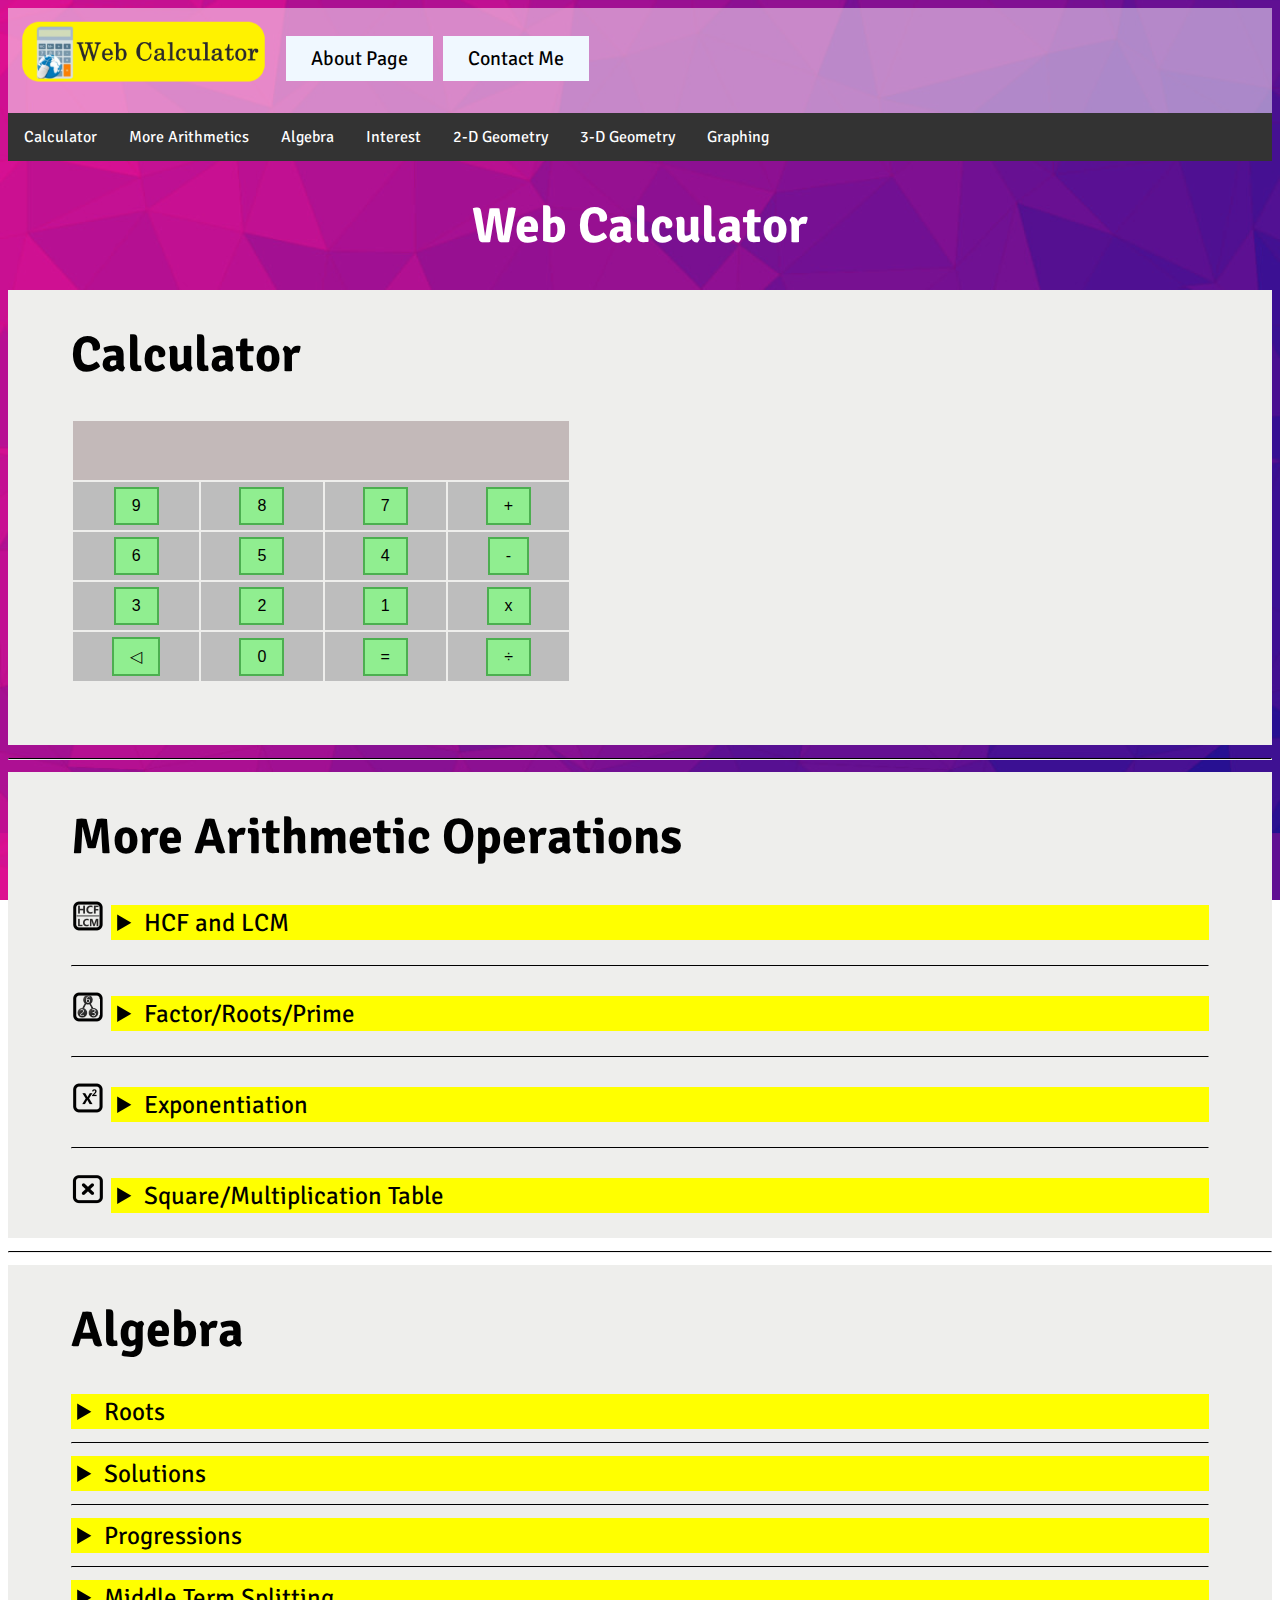
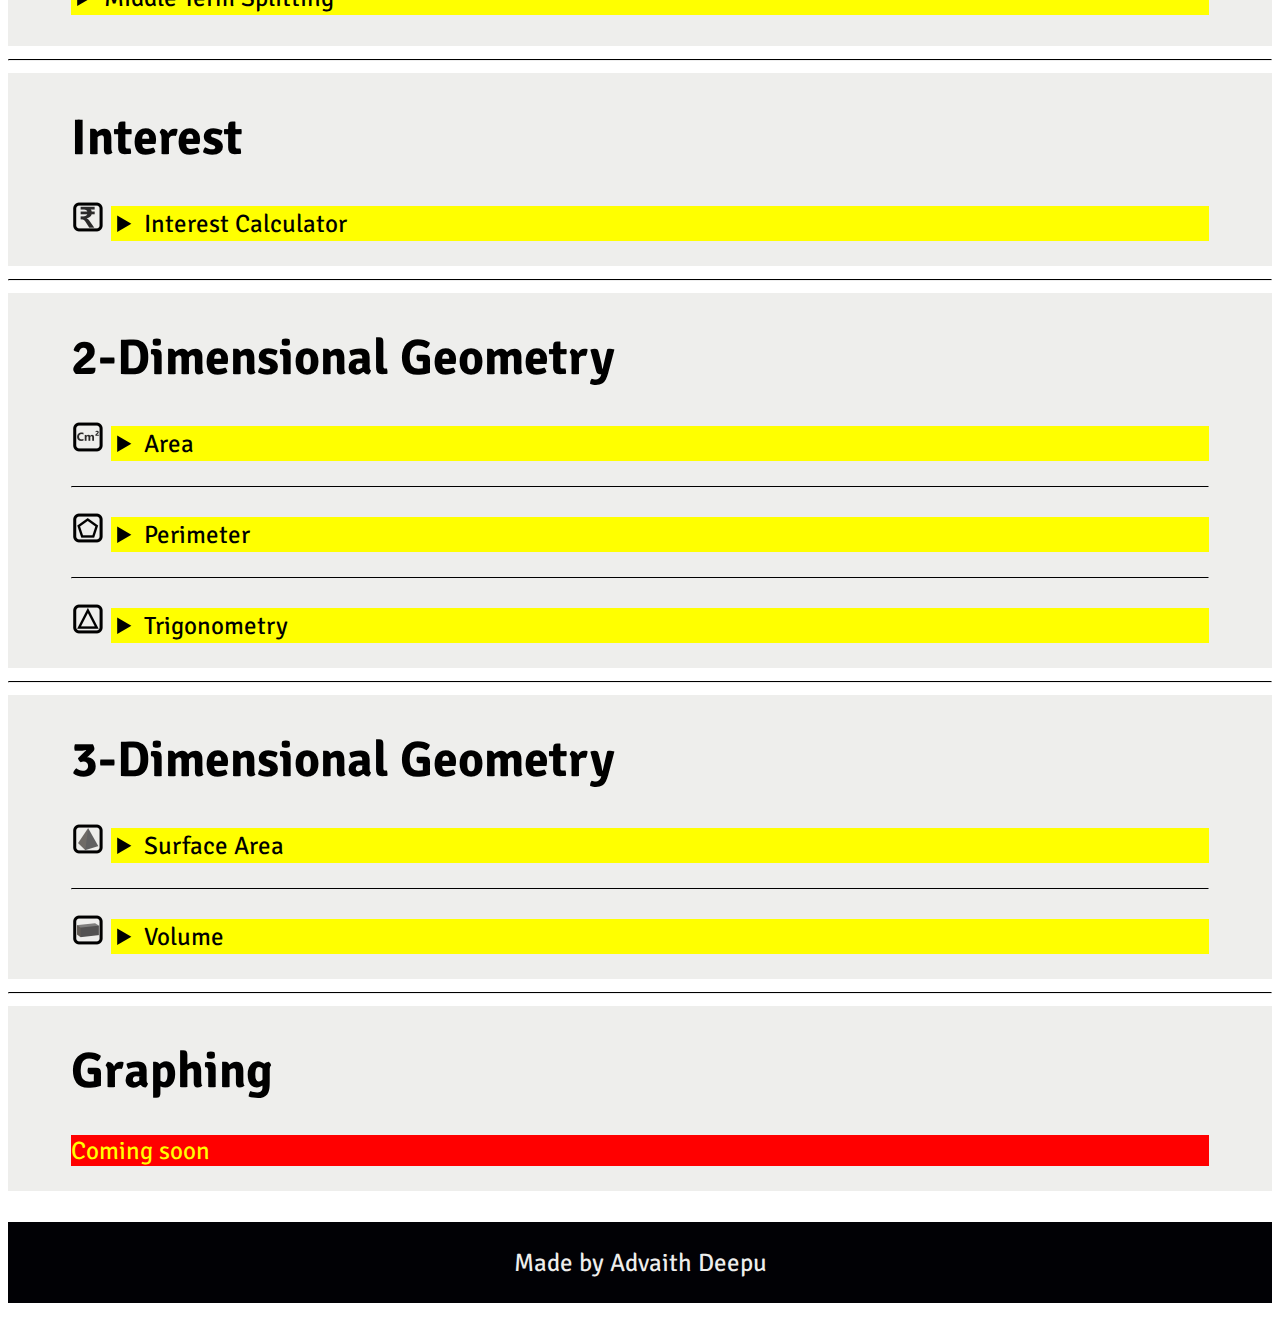
==== commit e62ce350: "Responsivity fixed" ====
--- a/index.html
+++ b/index.html
@@ -5,7 +5,7 @@
     <title>Web Calculator</title>
     <link rel="icon" type="image/x-icon" href="images/favicon.ico">
     <link rel="stylesheet" href="stylesheet.css">
-    <script src="//ajax.googleapis.com/ajax/libs/jquery/1.9.1/jquery.min.js"></script>
+    <script src="https://ajax.googleapis.com/ajax/libs/jquery/1.9.1/jquery.min.js"></script>
     <script src="script.js"></script>
     <meta name="google-site-verification" content="hPIYOb02FYe_KMoBEYCbJFH-rFjBKuDhqPCGB0qV5eU">
     <meta name="description" content="Calculate anything!">
@@ -43,9 +43,12 @@
     </div>
     <div class="white">
       <h1>Calculator</h1>
-      <div id="cl" style="width: 498px; height: 57px; border: 1px solid black; text-align: right;"></div>
-      <table style="width: 500px; height: 250px;" border="1">
+      <div style="overflow-x:auto;">
+      <table id ="cTable" style="width: 500px; height: 250px;">
         <tbody>
+          <tr>
+            <td colspan="4" id ="cl"></td>
+          </tr>
           <tr>
             <td class="calctable"><button class="calc" value="9">9</button></td>
             <td class="calctable"><button class="calc" value="8">8</button></td>
@@ -72,6 +75,7 @@
           </tr>
         </tbody>
       </table>
+    </div>
       <br>
       <br>
     </div>
--- a/stylesheet.css
+++ b/stylesheet.css
@@ -237,8 +237,17 @@
   margin-left: 10px;
   font-size: 20px;
 }
-
-@media all and ( max-width : 800px ) {
+#cl{
+  height: 57px;
+  width: 50px;
+  text-align: right;
+  background-color: #c3b9b9;
+}
+
+@media screen and ( max-width : 800px ) {
+  #cTable{
+    display: block;
+  }
   #header ul {
     float: none;
     padding-left: unset;
@@ -250,7 +259,7 @@
   }
   #header img {
     float: left;
-box-shadow: none;
+    box-shadow: none;
     height: auto;
     width: 65%;
     padding-bottom: 50px;
@@ -316,8 +325,3 @@
   text-align: center;
 }
 
-#cl {
-  color: #0c0c0c;
-  background-color: #e1d5d5;
-}
-
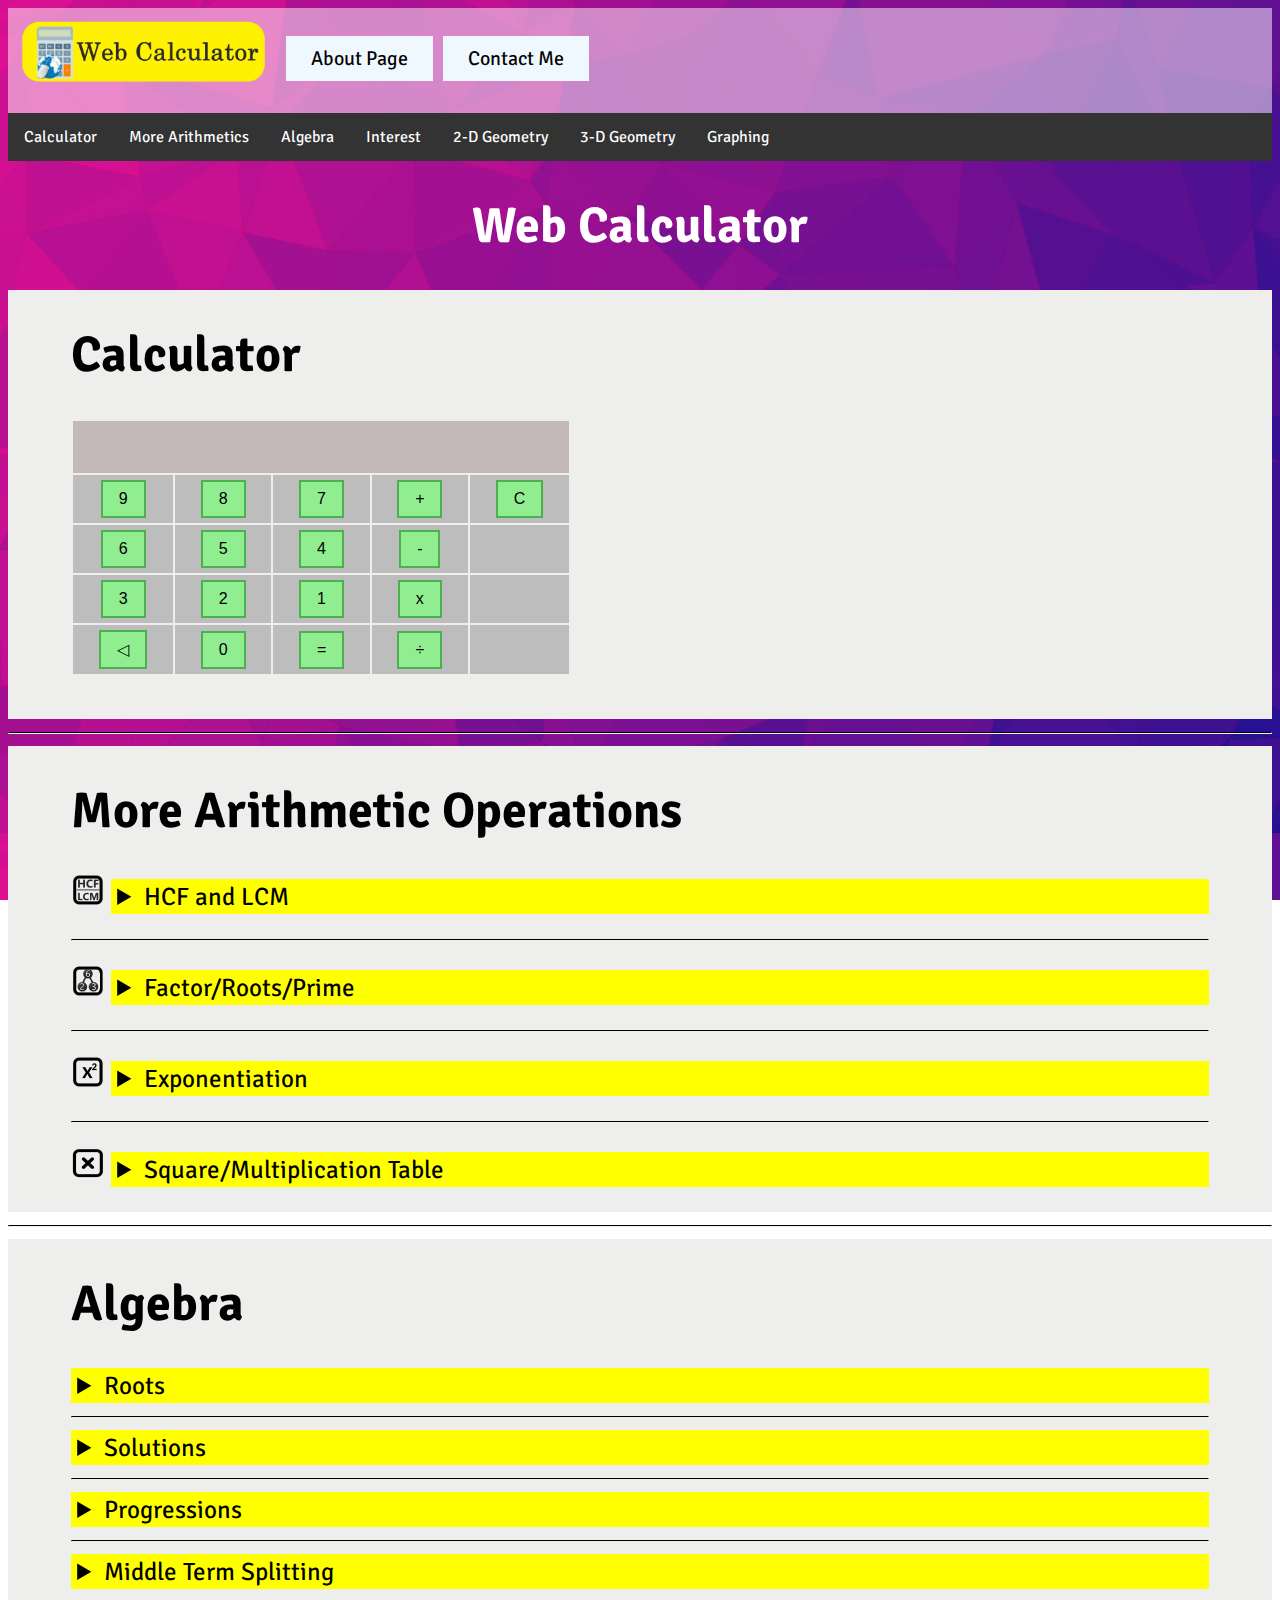
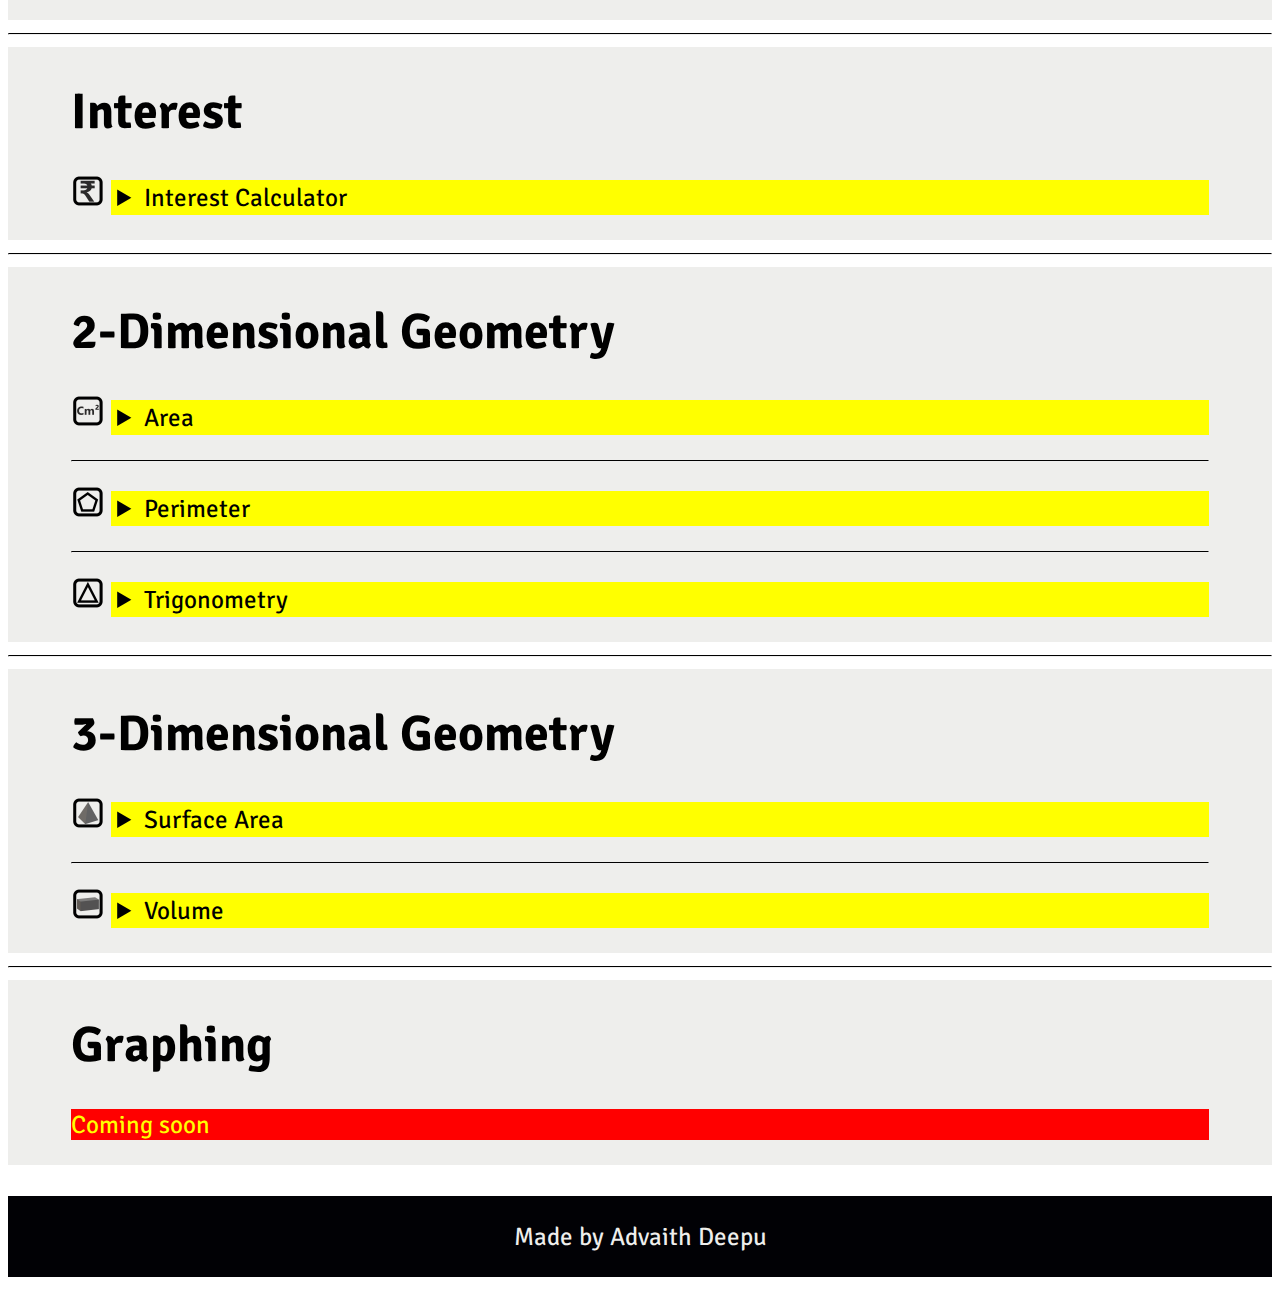
==== commit 6cd5b541: "Clear option calculator. *Thanks Shubham!*" ====
--- a/index.html
+++ b/index.html
@@ -43,41 +43,43 @@
     </div>
     <div class="white">
       <h1>Calculator</h1>
-      <div style="overflow-x:auto;">
+      <div style="height: 300px;">
       <table id ="cTable" style="width: 500px; height: 250px;">
         <tbody>
           <tr>
-            <td colspan="4" id ="cl"></td>
+            <td colspan="5" id ="cl"></td>
           </tr>
           <tr>
             <td class="calctable"><button class="calc" value="9">9</button></td>
             <td class="calctable"><button class="calc" value="8">8</button></td>
             <td class="calctable"><button class="calc" value="7">7</button></td>
             <td class="calctable"><button class="calc" value="+">+</button></td>
+            <td class="calctable"><button class="calc" value="" onclick="Clear()">C</button></td>
           </tr>
           <tr>
             <td class="calctable"><button class="calc" value="6">6</button></td>
             <td class="calctable"><button class="calc" value="5">5</button></td>
             <td class="calctable"><button class="calc" value="4">4</button></td>
             <td class="calctable"><button class="calc" value="-">-</button></td>
+            <td class="calctable"></td>
           </tr>
           <tr>
             <td class="calctable"><button class="calc" value="3">3</button></td>
             <td class="calctable"><button class="calc" value="2">2</button></td>
             <td class="calctable"><button class="calc" value="1">1</button></td>
             <td class="calctable"><button class="calc" value="*">x</button></td>
+            <td class="calctable"></td>
           </tr>
           <tr>
             <td class="calctable"><button class="calc" value="" onclick="Back()">◁</button><br></td>
             <td class="calctable"><button class="calc" value="0">0</button></td>
             <td class="calctable"><button class="calc" onclick="Evaluate()">=</button></td>
             <td class="calctable"><button class="calc" value="/">÷</button></td>
+            <td class="calctable"></td>
           </tr>
         </tbody>
       </table>
     </div>
-      <br>
-      <br>
     </div>
     <hr id="MoreArithmetics">
     <div class="white">
@@ -497,7 +499,4 @@
       <p></p>
     </div>
   </body>
-</html>
-
-
-
+</html>--- a/stylesheet.css
+++ b/stylesheet.css
@@ -238,7 +238,7 @@
   font-size: 20px;
 }
 #cl{
-  height: 57px;
+  height: 50px;
   width: 50px;
   text-align: right;
   background-color: #c3b9b9;
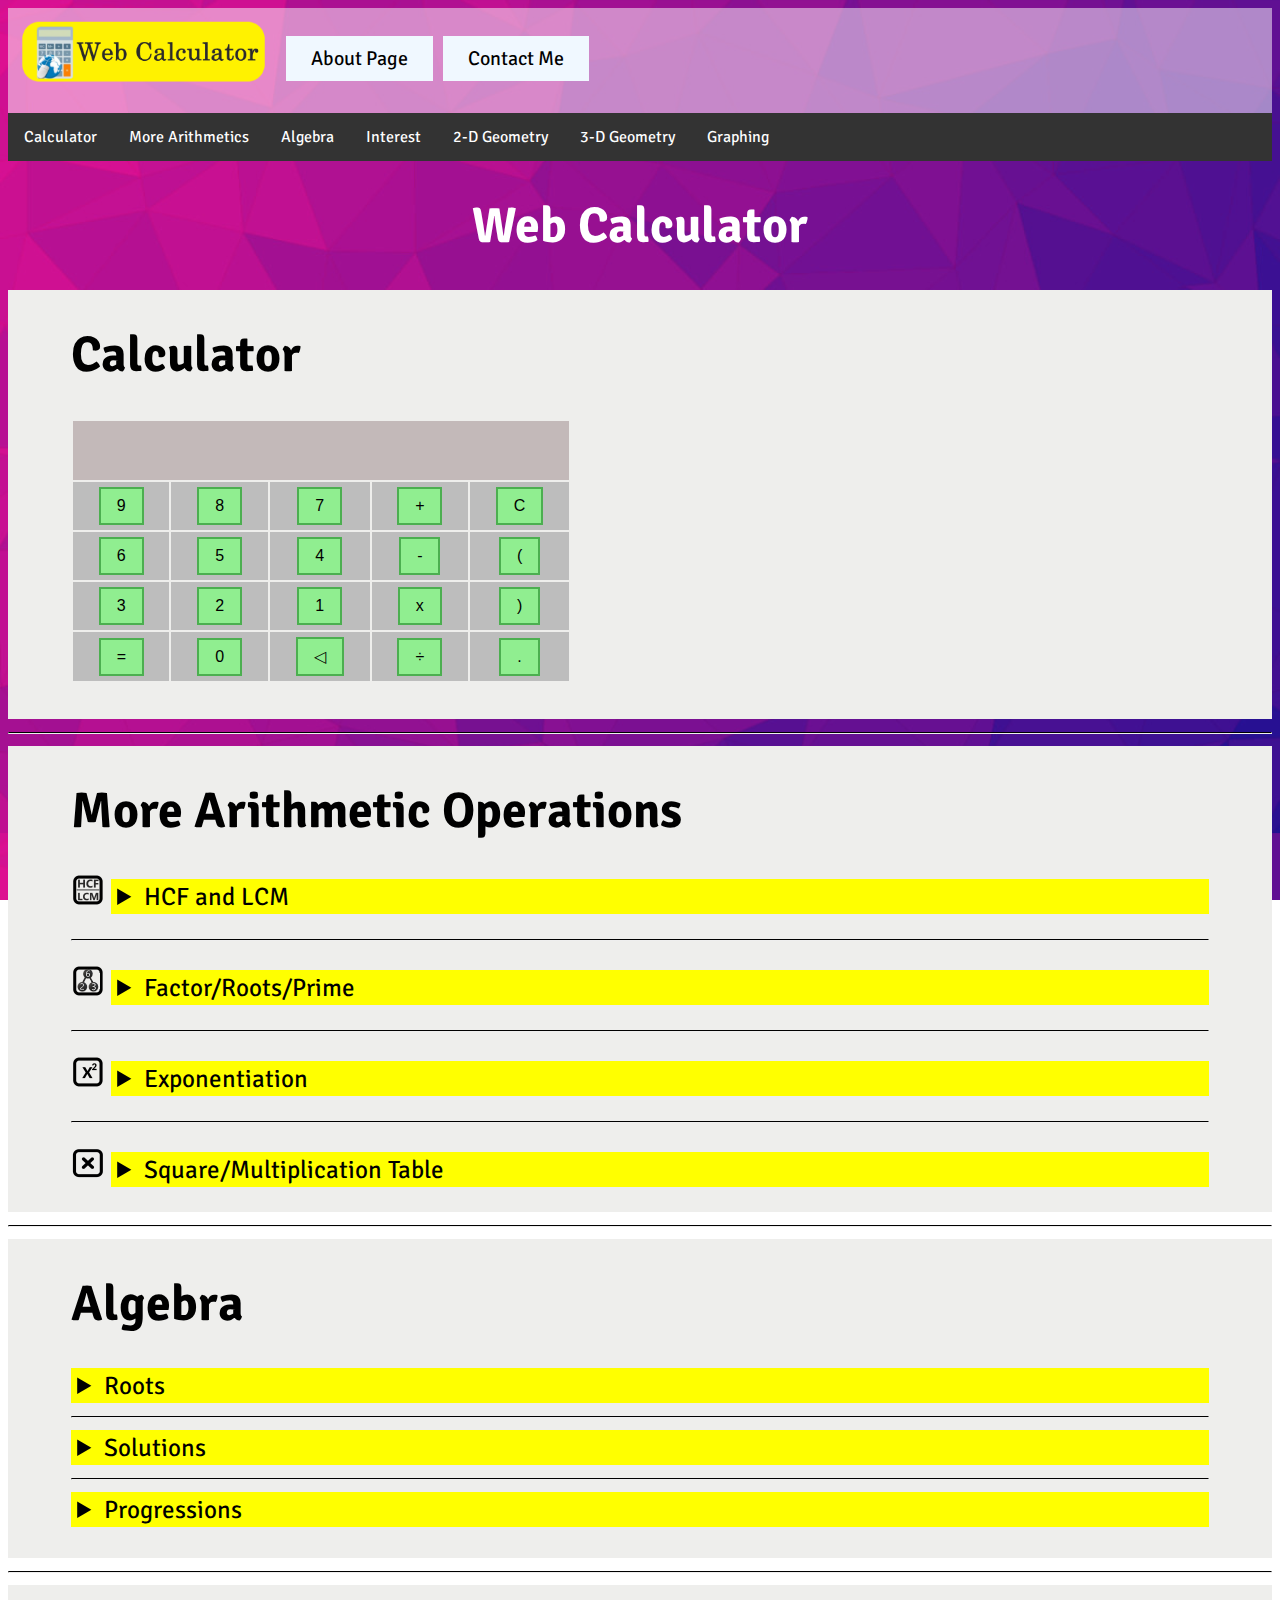
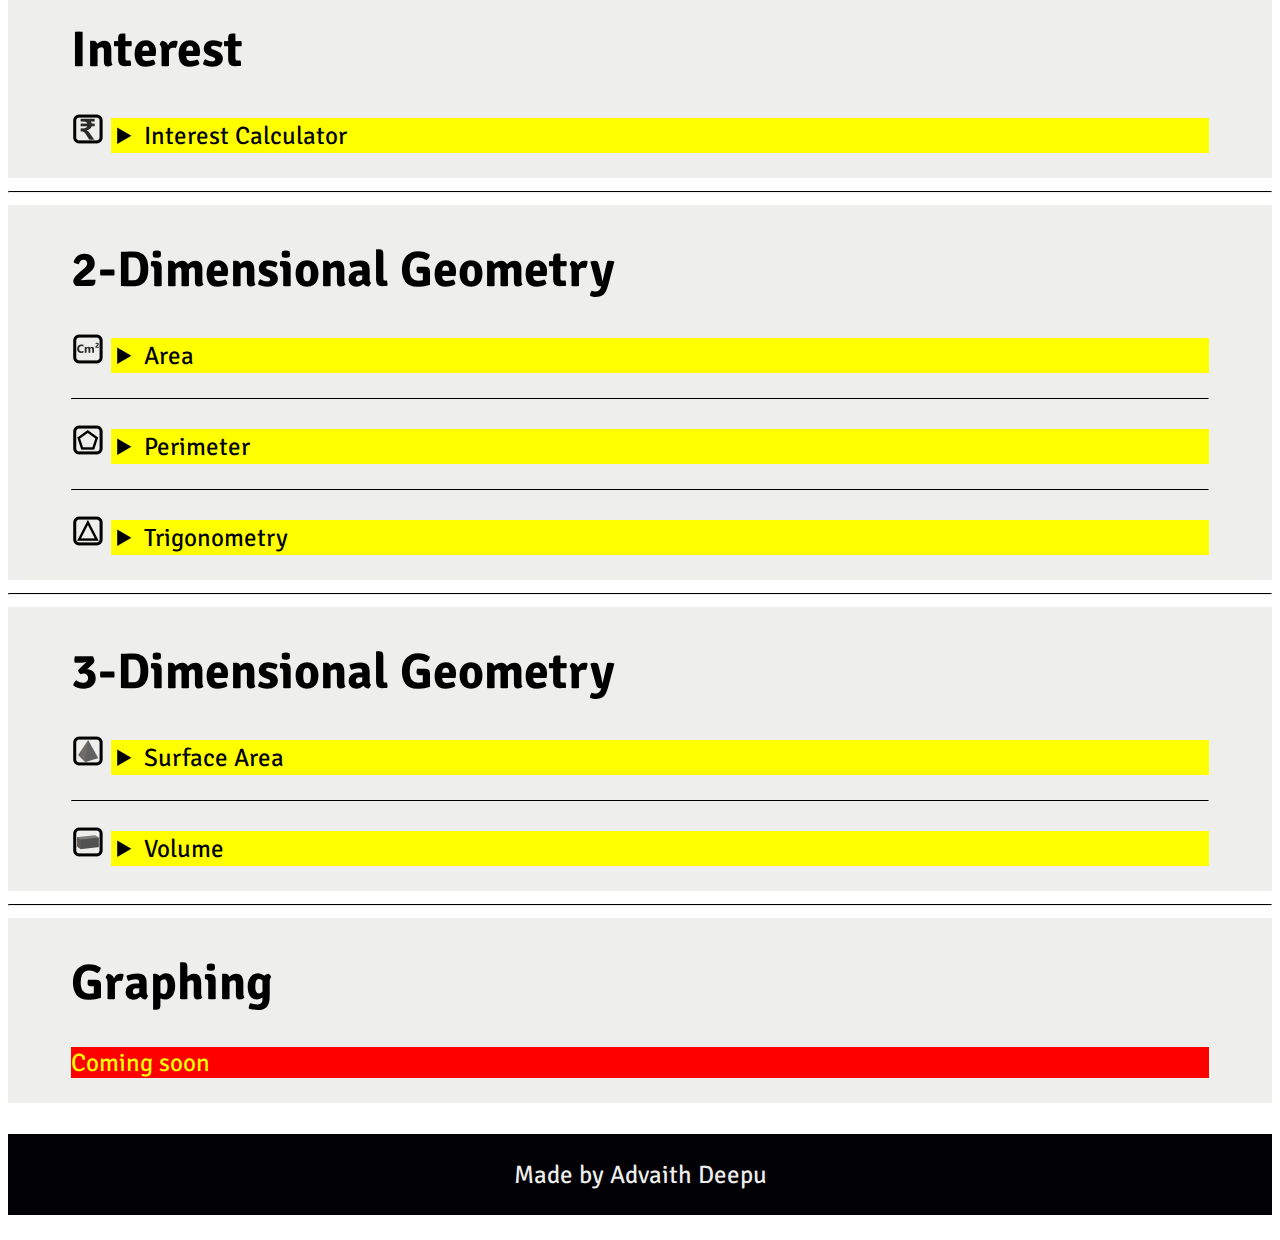
==== commit f29fc24f: "More stuff" ====
--- a/index.html
+++ b/index.html
@@ -61,21 +61,21 @@
             <td class="calctable"><button class="calc" value="5">5</button></td>
             <td class="calctable"><button class="calc" value="4">4</button></td>
             <td class="calctable"><button class="calc" value="-">-</button></td>
-            <td class="calctable"></td>
+            <td class="calctable"><button class="calc" value="(">(</button></td>
           </tr>
           <tr>
             <td class="calctable"><button class="calc" value="3">3</button></td>
             <td class="calctable"><button class="calc" value="2">2</button></td>
             <td class="calctable"><button class="calc" value="1">1</button></td>
             <td class="calctable"><button class="calc" value="*">x</button></td>
-            <td class="calctable"></td>
+            <td class="calctable"><button class="calc" value=")">)</button></td>
           </tr>
           <tr>
-            <td class="calctable"><button class="calc" value="" onclick="Back()">◁</button><br></td>
+            <td class="calctable"><button class="calc" value="" onclick="Evaluate()">=</button><br></td>
             <td class="calctable"><button class="calc" value="0">0</button></td>
-            <td class="calctable"><button class="calc" onclick="Evaluate()">=</button></td>
+            <td class="calctable"><button class="calc" onclick="Back()">◁</button></td>
             <td class="calctable"><button class="calc" value="/">÷</button></td>
-            <td class="calctable"></td>
+            <td class="calctable"><button class="calc" value=".">.</button></td>
           </tr>
         </tbody>
       </table>
@@ -152,17 +152,23 @@
         <summary>Roots</summary><p class="soon">Coming soon!</p>
       </details><hr>
       <details>
-        <Summary>Solutions</Summary><p class="soon">Coming soon!</p>
-      </details><hr>
+        <Summary>Solutions</Summary>
+        <p class="soon">Coming soon!</p>
+        <div id="mts">
+          <input id="xsq" type="number" class ="mtsi"><label>x² +</label>
+          <input id="x" type="number" class ="mtsi"><label>x +</label>
+          <input id="const" type="number" class ="mtsi"><label> = 0</label>
+        </div>
+        <button onclick="Solution()">Find Solution</button><button onclick="MTS()">Split Middle Term</button>
+        <p id="split"></p>
+      </details>
+      <hr>
       <details>
-        <summary>Progressions</summary><p class="soon">Coming soon!</p>
-      </details><hr>
-      <details><summary>Middle Term Splitting</summary><p class="soon">Coming soon!</p></details><br>
-      <!--<ul class = "zeroes">
-                <li>                  <details>                    <summary>                      Roots of a polynomial
-                    </summary>                    <p>Find the factors of the Number</p>                    <input type="number" id="factor" placeholder="Enter the Number"></input><br>                    <button onclick="Factor()">Find Factors</button>
-                    <p id = "fresult"></p>                  </details>                </li>              </ul>         
-              <hr>--></div>
+        <summary>Progressions</summary>
+        <p class="soon">Coming soon!</p>
+      </details>
+      <br>
+    </div>
     <hr id="Interest">
     <div class="white">
       <h1>Interest</h1>
--- a/stylesheet.css
+++ b/stylesheet.css
@@ -238,8 +238,8 @@
   font-size: 20px;
 }
 #cl{
-  height: 50px;
-  width: 50px;
+  height: 57px;
+  width: 38px;
   text-align: right;
   background-color: #c3b9b9;
 }
